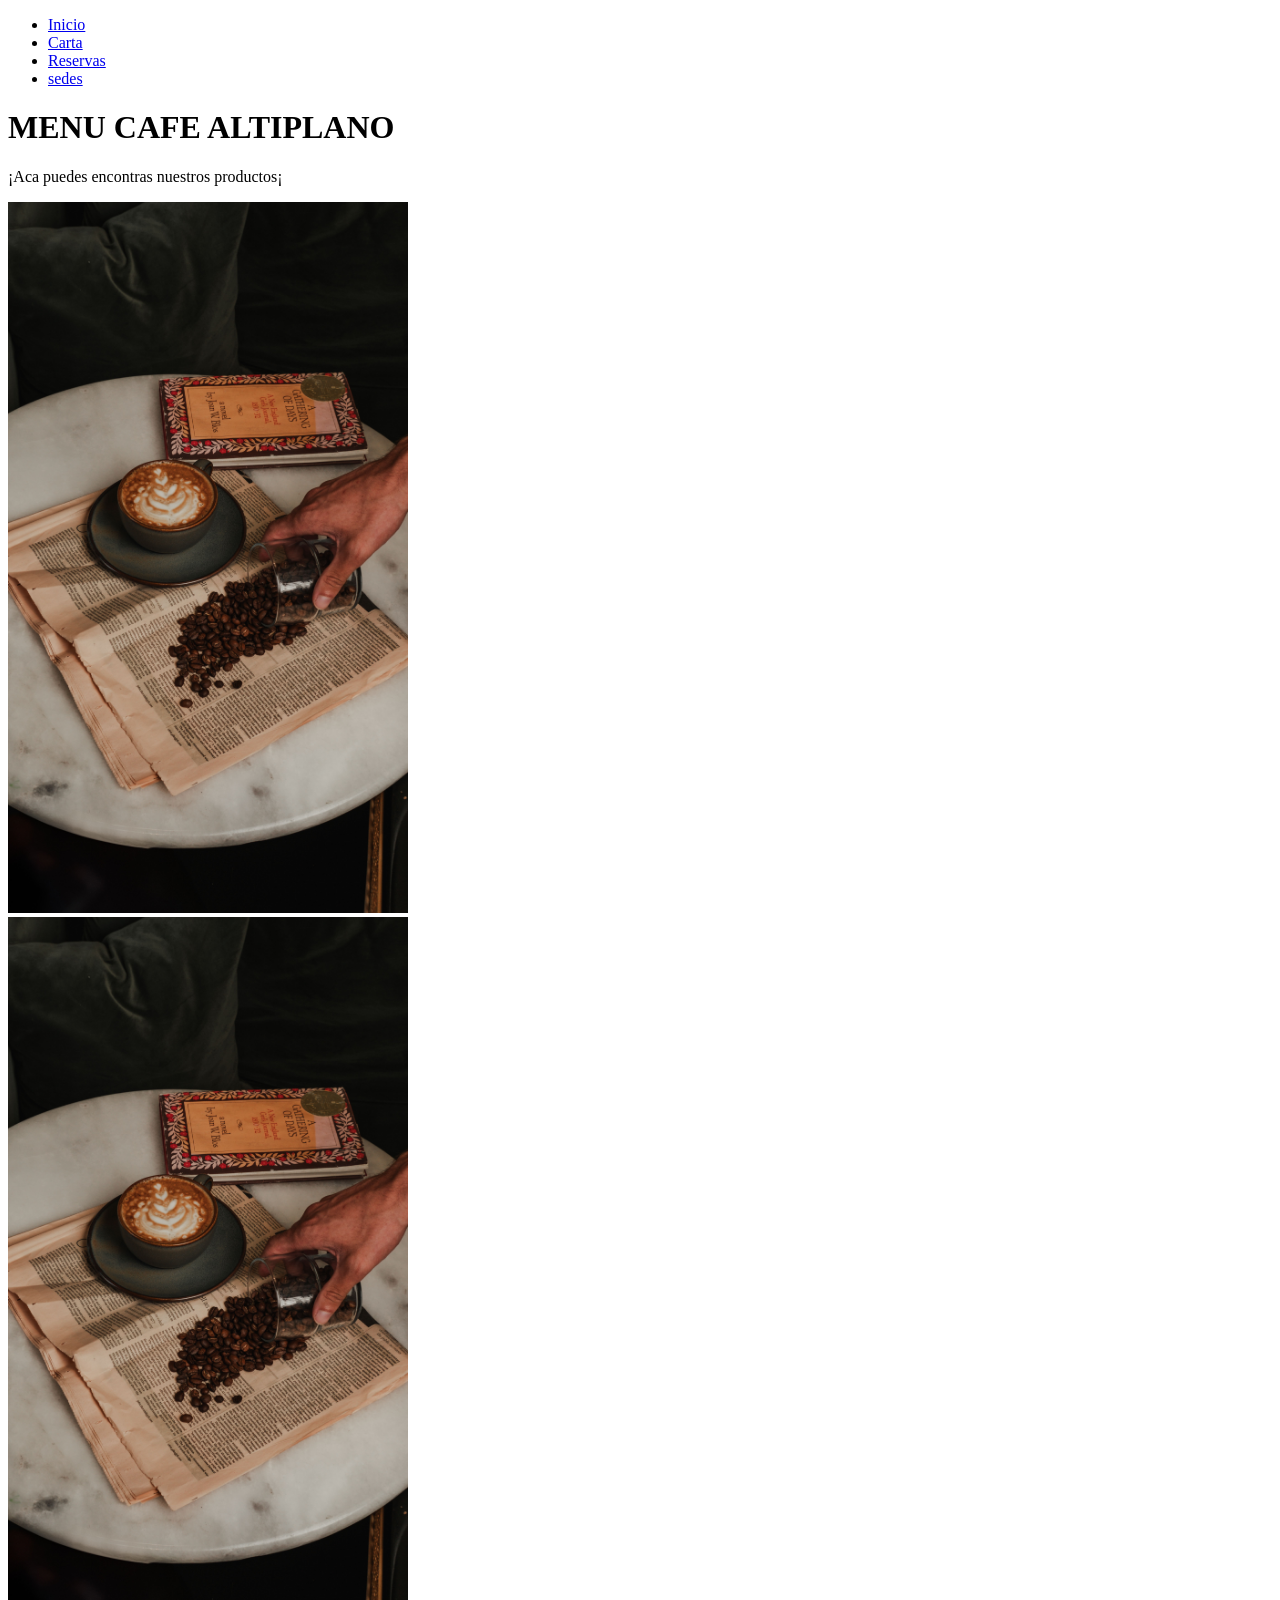
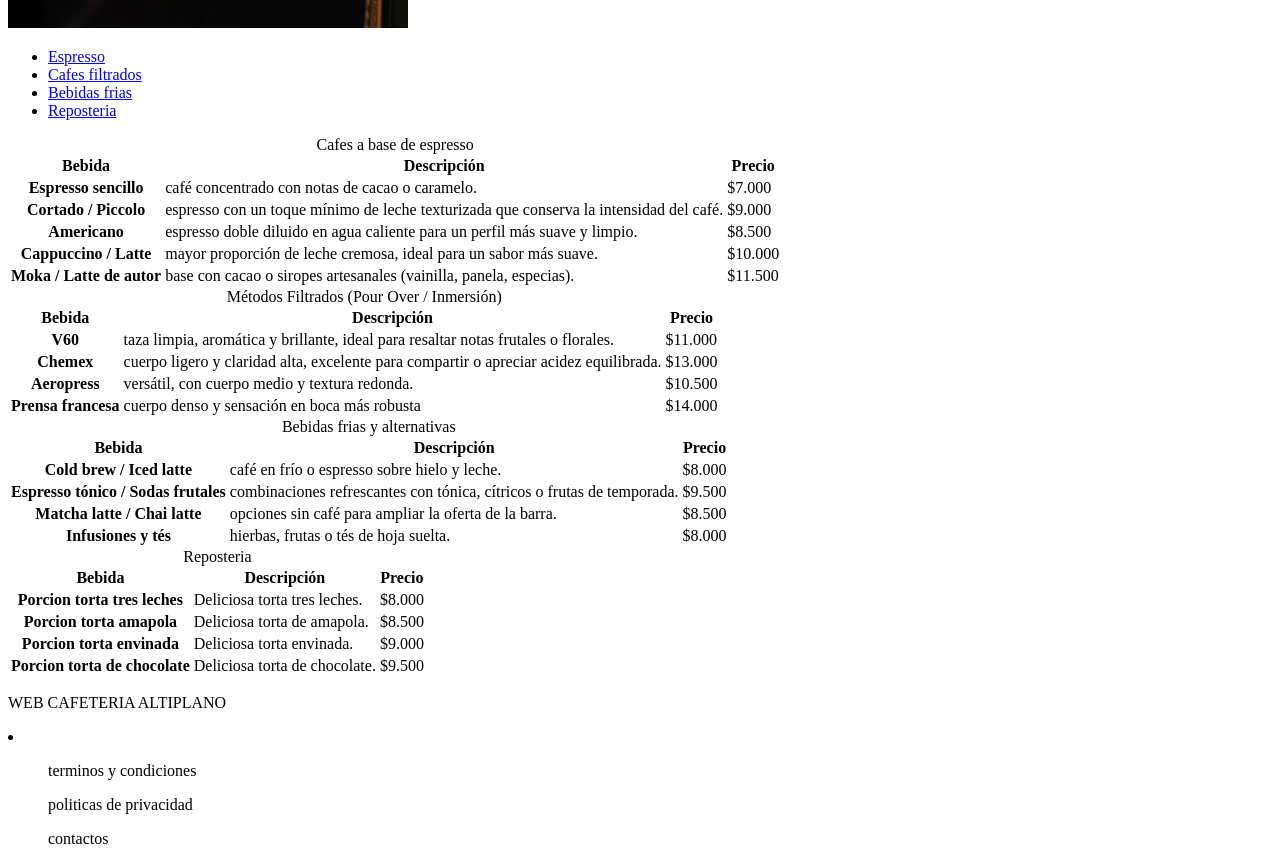
==== carta.html @ 096f4e1a "union de ramas" ====
<!DOCTYPE html>
<html lang="en">

<head>
    <nav>
        <ul>
            <li><a href="index.html">Inicio</a></li>
            <li><a href="carta.html">Carta</a></li>
            <li><a href="reservas.html">Reservas</a></li>
            <li><a href="sedes.html">sedes</a></li>
        </ul>
    </nav>

    <meta charset="UTF-8">
    <meta name="viewport" content="width=device-width, initial-scale=1.0">
    <title>CARTA CAFE ALTIPLANO</title>
    <h1>MENU CAFE ALTIPLANO</h1>
    <P> ¡Aca puedes encontras nuestros productos¡ </P>
    <img src="imagenes/carta01.jpg" width="400" heigth="300">
</head>

<body>
  <!-- =========================================================
       2. CONTENIDO PRINCIPAL 
       ========================================================= -->
    
    
    
    
    
       <!-- =========================================================
       3. PIE DE PÁGINA 
       ========================================================= -->
       <footer>
    <img src="imagenes/carta01.jpg" alt="Taza de cafe con cafe granulado al lado sobre un periodico y unos libros"
        width="400" heigth="300">
</head>

<body>
    <nav>
        <ul>
            <li><a href="#espresso">Espresso</a></li>
            <li><a href="#cafes filtrados">Cafes filtrados</a></li>
            <li><a href="#bebidas frias">Bebidas frias</a></li>
            <li><a href="#reposteria">Reposteria</a></li>
        </ul>
    </nav>

    <section id="espresso">
        <table>
            <caption> Cafes a base de espresso </caption>
            <thead>
                <tr>
                    <th scope="col">Bebida</th>
                    <th scope="col">Descripción</th>
                    <th scope="col" class="precio">Precio</th>
                </tr>
            </thead>
            <tbody>
                <tr>
                    <th scope="row">Espresso sencillo</th>
                    <td>café concentrado con notas de cacao o caramelo.</td>
                    <td class="precio">$7.000</td>
                </tr>
                <tr>
                    <th scope="row">Cortado / Piccolo</th>
                    <td>espresso con un toque mínimo de leche texturizada que conserva la intensidad del café.</td>
                    <td class="precio">$9.000</td>
                </tr>
                <tr>
                    <th scope="row">Americano</th>
                    <td>espresso doble diluido en agua caliente para un perfil más suave y limpio.</td>
                    <td class="precio">$8.500</td>
                </tr>
                <tr>
                    <th scope="row">Cappuccino / Latte</th>
                    <td>mayor proporción de leche cremosa, ideal para un sabor más suave.</td>
                    <td class="precio">$10.000</td>
                </tr>
                <tr>
                    <th scope="row">Moka / Latte de autor</th>
                    <td>base con cacao o siropes artesanales (vainilla, panela, especias).</td>
                    <td class="precio">$11.500</td>
                </tr>
            </tbody>
        </table>
    </section>

    <section id="cafes filtrados">
        <table>
            <caption> Métodos Filtrados (Pour Over / Inmersión) </caption>
            <thead>
                <tr>
                    <th scope="col">Bebida</th>
                    <th scope="col">Descripción</th>
                    <th scope="col" class="precio">Precio</th>
                </tr>
            </thead>
            <tbody>
                <tr>
                    <th scope="row">V60</th>
                    <td>taza limpia, aromática y brillante, ideal para resaltar notas frutales o florales.</td>
                    <td class="precio">$11.000</td>
                </tr>
                <tr>
                    <th scope="row">Chemex</th>
                    <td>cuerpo ligero y claridad alta, excelente para compartir o apreciar acidez equilibrada.</td>
                    <td class="precio">$13.000</td>
                </tr>
                <tr>
                    <th scope="row">Aeropress</th>
                    <td>versátil, con cuerpo medio y textura redonda.</td>
                    <td class="precio">$10.500</td>
                </tr>
                <tr>
                    <th scope="row">Prensa francesa</th>
                    <td>cuerpo denso y sensación en boca más robusta</td>
                    <td class="precio">$14.000</td>
                </tr>
            </tbody>
        </table>
    </section>

    <section id="bebidas frias">
        <table>
            <caption> Bebidas frias y alternativas </caption>
            <thead>
                <tr>
                    <th scope="col">Bebida</th>
                    <th scope="col">Descripción</th>
                    <th scope="col" class="precio">Precio</th>
                </tr>
            </thead>
            <tbody>
                <tr>
                    <th scope="row">Cold brew / Iced latte</th>
                    <td>café en frío o espresso sobre hielo y leche.</td>
                    <td class="precio">$8.000</td>
                </tr>
                <tr>
                    <th scope="row">Espresso tónico / Sodas frutales</th>
                    <td>combinaciones refrescantes con tónica, cítricos o frutas de temporada.</td>
                    <td class="precio">$9.500</td>
                </tr>
                <tr>
                    <th scope="row">Matcha latte / Chai latte</th>
                    <td>opciones sin café para ampliar la oferta de la barra.</td>
                    <td class="precio">$8.500</td>
                </tr>
                <tr>
                    <th scope="row">Infusiones y tés</th>
                    <td>hierbas, frutas o tés de hoja suelta.</td>
                    <td class="precio">$8.000</td>
                </tr>
            </tbody>
        </table>
    </section>

    <section id="reposteria">
           <table>
            <caption> Reposteria </caption>
            <thead>
                <tr>
                    <th scope="col">Bebida</th>
                    <th scope="col">Descripción</th>
                    <th scope="col" class="precio">Precio</th>
                </tr>
            </thead>
            <tbody>
                <tr>
                    <th scope="row">Porcion torta tres leches</th>
                    <td>Deliciosa torta tres leches.</td>
                    <td class="precio">$8.000</td>
                </tr>
                <tr>
                    <th scope="row">Porcion torta amapola</th>
                    <td>Deliciosa torta de amapola.</td>
                    <td class="precio">$8.500</td>
                </tr>
                <tr>
                    <th scope="row">Porcion torta envinada</th>
                    <td>Deliciosa torta envinada.</td>
                    <td class="precio">$9.000</td>
                </tr>
                <tr>
                    <th scope="row">Porcion torta de chocolate</th>
                    <td>Deliciosa torta de chocolate.</td>
                    <td class="precio">$9.500</td>
                </tr>
            </tbody>
        </table>
    </section>

    <footer>
        <p> WEB CAFETERIA ALTIPLANO </p>
        <li>
            <ul>terminos y condiciones</ul>
            <ul> politicas de privacidad</ul>
            <ul> contactos</ul>
        </li>
    </footer>
</body>

</html>
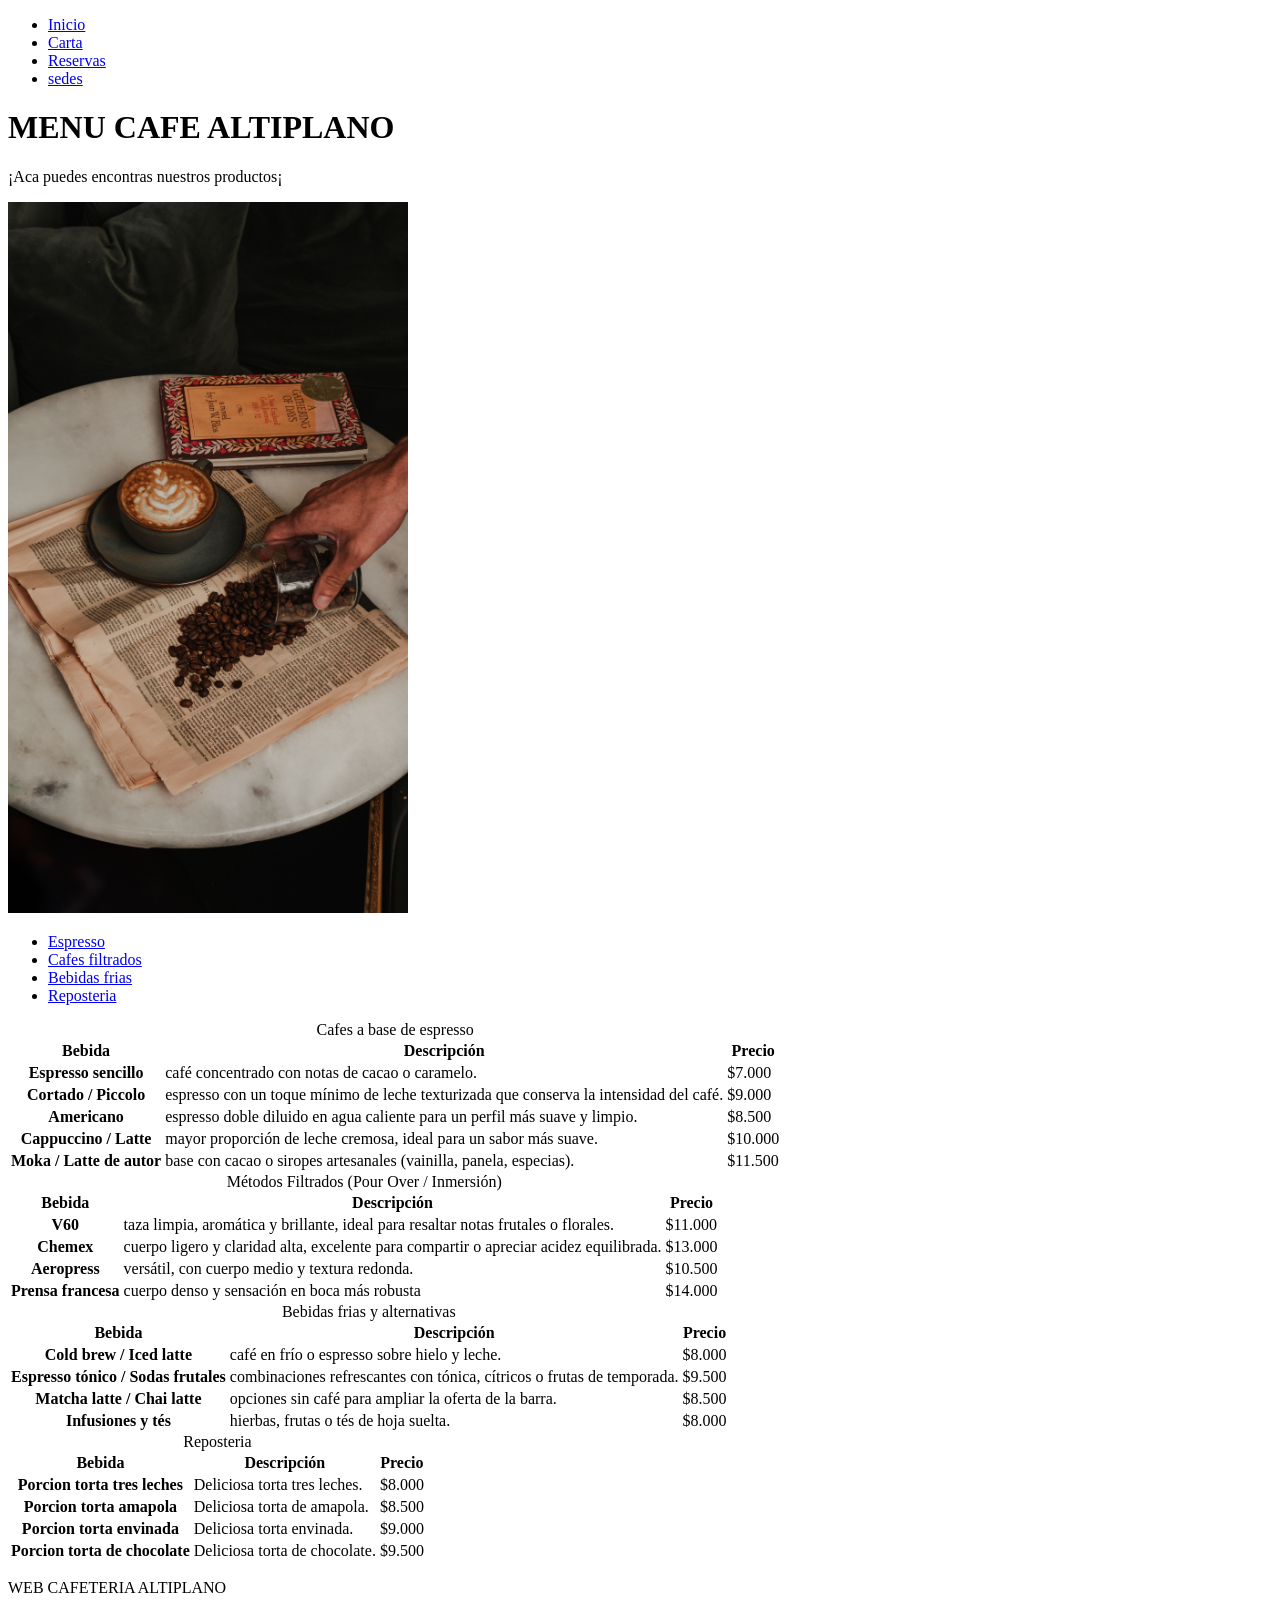
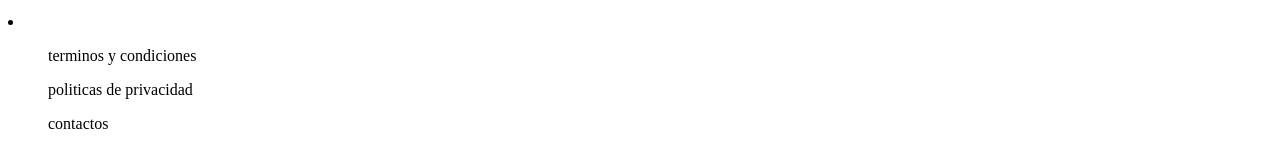
==== commit 0cb715e2: "orden en la estructura" ====
--- a/carta.html
+++ b/carta.html
@@ -16,25 +16,13 @@
     <title>CARTA CAFE ALTIPLANO</title>
     <h1>MENU CAFE ALTIPLANO</h1>
     <P> ¡Aca puedes encontras nuestros productos¡ </P>
-    <img src="imagenes/carta01.jpg" width="400" heigth="300">
-</head>
-
-<body>
-  <!-- =========================================================
-       2. CONTENIDO PRINCIPAL 
-       ========================================================= -->
-    
-    
-    
-    
-    
-       <!-- =========================================================
-       3. PIE DE PÁGINA 
-       ========================================================= -->
-       <footer>
     <img src="imagenes/carta01.jpg" alt="Taza de cafe con cafe granulado al lado sobre un periodico y unos libros"
         width="400" heigth="300">
 </head>
+
+<!-- =========================================================
+       2. CONTENIDO PRINCIPAL 
+========================================================= -->
 
 <body>
     <nav>
@@ -157,7 +145,7 @@
     </section>
 
     <section id="reposteria">
-           <table>
+        <table>
             <caption> Reposteria </caption>
             <thead>
                 <tr>
@@ -191,6 +179,9 @@
         </table>
     </section>
 
+    <!-- =========================================================
+       3. PIE DE PÁGINA 
+       ========================================================= -->
     <footer>
         <p> WEB CAFETERIA ALTIPLANO </p>
         <li>
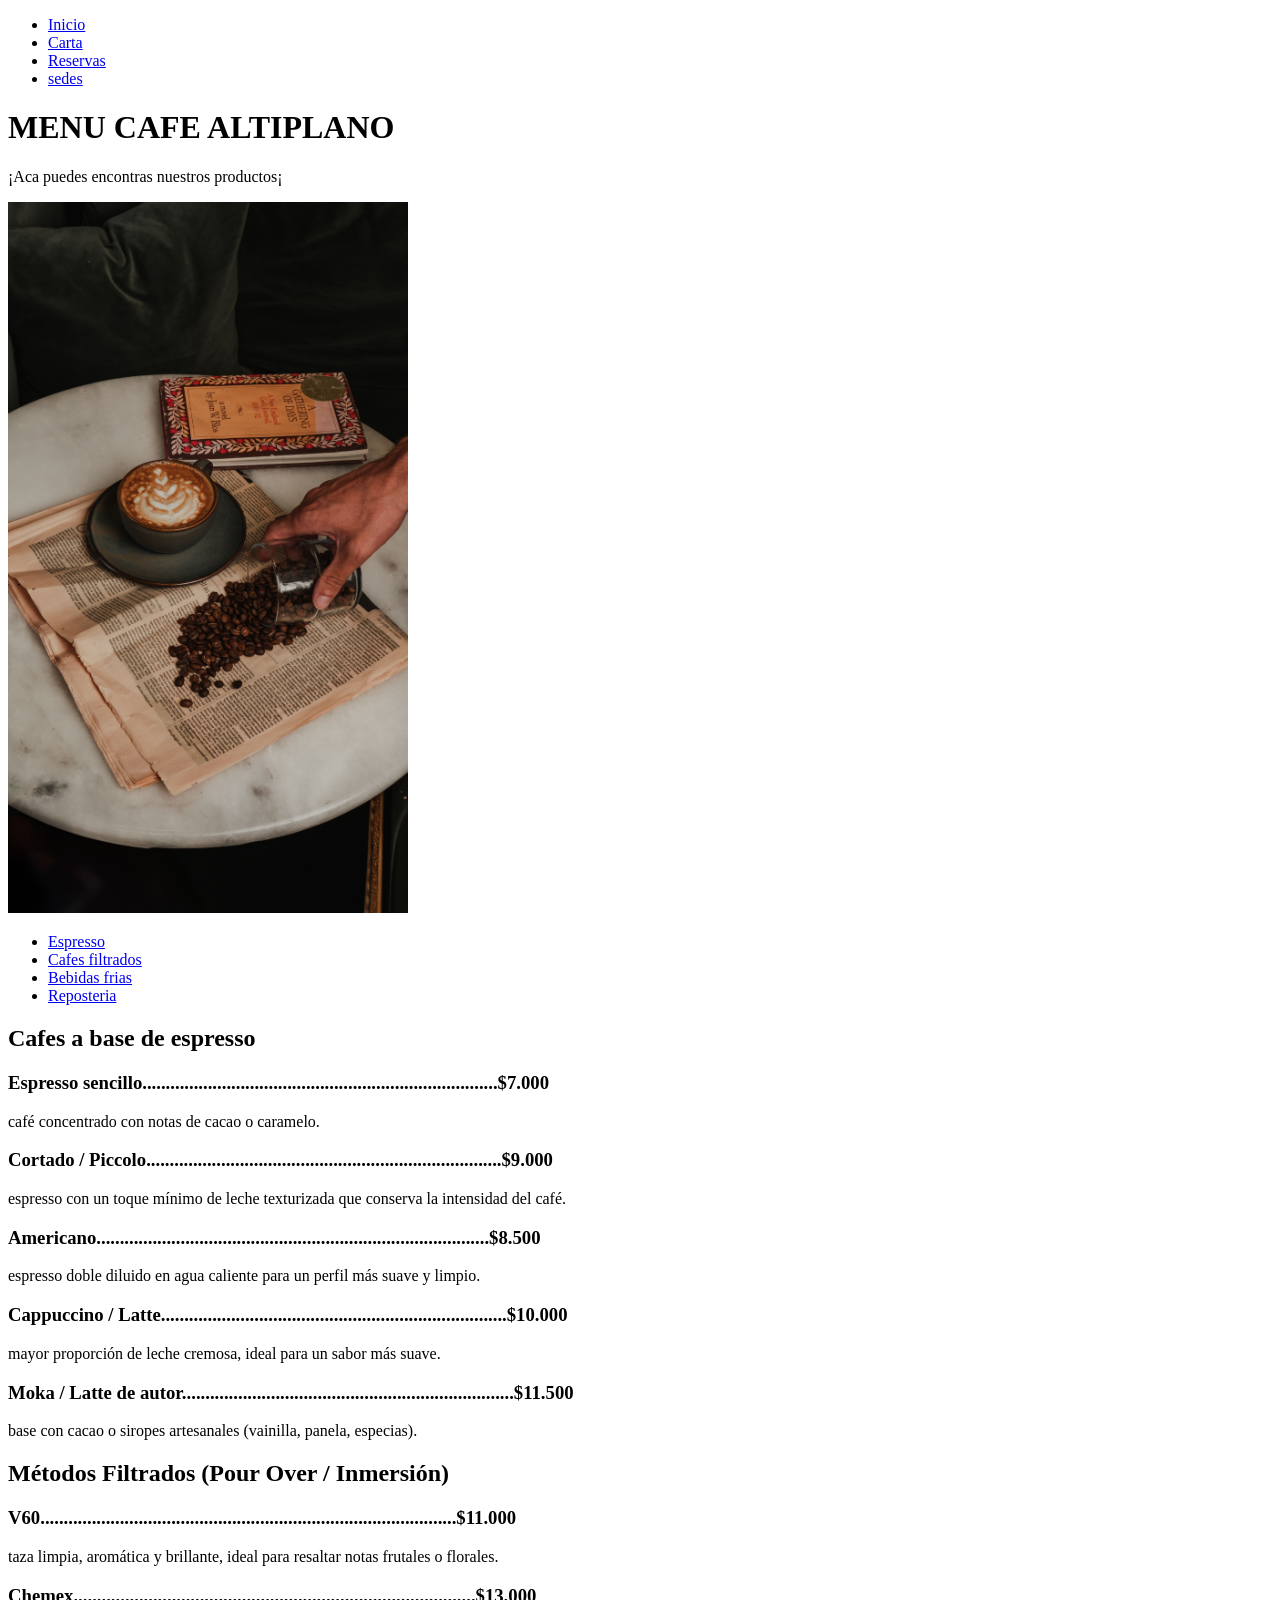
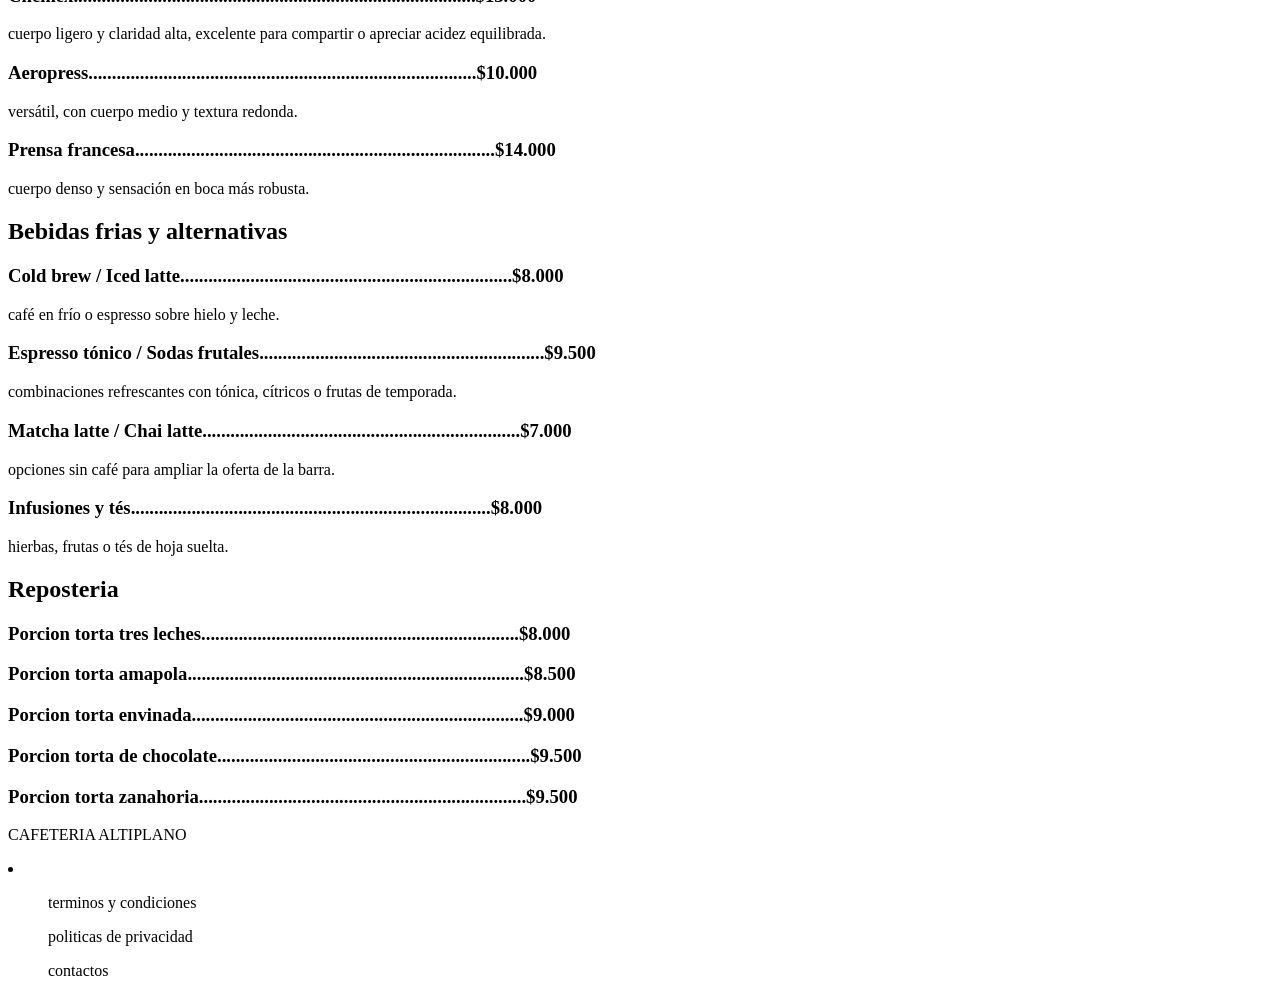
==== commit ad660ce9: "contenido reservas" ====
--- a/carta.html
+++ b/carta.html
@@ -16,13 +16,8 @@
     <title>CARTA CAFE ALTIPLANO</title>
     <h1>MENU CAFE ALTIPLANO</h1>
     <P> ¡Aca puedes encontras nuestros productos¡ </P>
-    <img src="imagenes/carta01.jpg" alt="Taza de cafe con cafe granulado al lado sobre un periodico y unos libros"
-        width="400" heigth="300">
+    <img src="imagenes/carta01.jpg" width="400" heigth="300">
 </head>
-
-<!-- =========================================================
-       2. CONTENIDO PRINCIPAL 
-========================================================= -->
 
 <body>
     <nav>
@@ -35,155 +30,56 @@
     </nav>
 
     <section id="espresso">
-        <table>
-            <caption> Cafes a base de espresso </caption>
-            <thead>
-                <tr>
-                    <th scope="col">Bebida</th>
-                    <th scope="col">Descripción</th>
-                    <th scope="col" class="precio">Precio</th>
-                </tr>
-            </thead>
-            <tbody>
-                <tr>
-                    <th scope="row">Espresso sencillo</th>
-                    <td>café concentrado con notas de cacao o caramelo.</td>
-                    <td class="precio">$7.000</td>
-                </tr>
-                <tr>
-                    <th scope="row">Cortado / Piccolo</th>
-                    <td>espresso con un toque mínimo de leche texturizada que conserva la intensidad del café.</td>
-                    <td class="precio">$9.000</td>
-                </tr>
-                <tr>
-                    <th scope="row">Americano</th>
-                    <td>espresso doble diluido en agua caliente para un perfil más suave y limpio.</td>
-                    <td class="precio">$8.500</td>
-                </tr>
-                <tr>
-                    <th scope="row">Cappuccino / Latte</th>
-                    <td>mayor proporción de leche cremosa, ideal para un sabor más suave.</td>
-                    <td class="precio">$10.000</td>
-                </tr>
-                <tr>
-                    <th scope="row">Moka / Latte de autor</th>
-                    <td>base con cacao o siropes artesanales (vainilla, panela, especias).</td>
-                    <td class="precio">$11.500</td>
-                </tr>
-            </tbody>
-        </table>
+        <h2> Cafes a base de espresso </h2>
+        <h3>Espresso sencillo............................................................................$7.000</h3>
+        <p> café concentrado con notas de cacao o caramelo.</p>
+        <h3>Cortado / Piccolo............................................................................$9.000</h3>
+        <p> espresso con un toque mínimo de leche texturizada que conserva la intensidad del café.</p>
+        <h3>Americano....................................................................................$8.500</h3>
+        <p> espresso doble diluido en agua caliente para un perfil más suave y limpio.</p>
+        <h3>Cappuccino / Latte..........................................................................$10.000</h3>
+        <p> mayor proporción de leche cremosa, ideal para un sabor más suave.</p>
+        <h3>Moka / Latte de autor.......................................................................$11.500</h3>
+        <p> base con cacao o siropes artesanales (vainilla, panela, especias).</p>
     </section>
 
     <section id="cafes filtrados">
-        <table>
-            <caption> Métodos Filtrados (Pour Over / Inmersión) </caption>
-            <thead>
-                <tr>
-                    <th scope="col">Bebida</th>
-                    <th scope="col">Descripción</th>
-                    <th scope="col" class="precio">Precio</th>
-                </tr>
-            </thead>
-            <tbody>
-                <tr>
-                    <th scope="row">V60</th>
-                    <td>taza limpia, aromática y brillante, ideal para resaltar notas frutales o florales.</td>
-                    <td class="precio">$11.000</td>
-                </tr>
-                <tr>
-                    <th scope="row">Chemex</th>
-                    <td>cuerpo ligero y claridad alta, excelente para compartir o apreciar acidez equilibrada.</td>
-                    <td class="precio">$13.000</td>
-                </tr>
-                <tr>
-                    <th scope="row">Aeropress</th>
-                    <td>versátil, con cuerpo medio y textura redonda.</td>
-                    <td class="precio">$10.500</td>
-                </tr>
-                <tr>
-                    <th scope="row">Prensa francesa</th>
-                    <td>cuerpo denso y sensación en boca más robusta</td>
-                    <td class="precio">$14.000</td>
-                </tr>
-            </tbody>
-        </table>
+        <h2> Métodos Filtrados (Pour Over / Inmersión)</h2>
+        <h3>V60.........................................................................................$11.000</h3>
+        <p> taza limpia, aromática y brillante, ideal para resaltar notas frutales o florales.</p>
+        <h3>Chemex......................................................................................$13.000</h3>
+        <p> cuerpo ligero y claridad alta, excelente para compartir o apreciar acidez equilibrada.</p>
+        <h3>Aeropress...................................................................................$10.000</h3>
+        <p> versátil, con cuerpo medio y textura redonda.</p>
+        <h3>Prensa francesa.............................................................................$14.000</h3>
+        <p> cuerpo denso y sensación en boca más robusta.</p>
     </section>
 
     <section id="bebidas frias">
-        <table>
-            <caption> Bebidas frias y alternativas </caption>
-            <thead>
-                <tr>
-                    <th scope="col">Bebida</th>
-                    <th scope="col">Descripción</th>
-                    <th scope="col" class="precio">Precio</th>
-                </tr>
-            </thead>
-            <tbody>
-                <tr>
-                    <th scope="row">Cold brew / Iced latte</th>
-                    <td>café en frío o espresso sobre hielo y leche.</td>
-                    <td class="precio">$8.000</td>
-                </tr>
-                <tr>
-                    <th scope="row">Espresso tónico / Sodas frutales</th>
-                    <td>combinaciones refrescantes con tónica, cítricos o frutas de temporada.</td>
-                    <td class="precio">$9.500</td>
-                </tr>
-                <tr>
-                    <th scope="row">Matcha latte / Chai latte</th>
-                    <td>opciones sin café para ampliar la oferta de la barra.</td>
-                    <td class="precio">$8.500</td>
-                </tr>
-                <tr>
-                    <th scope="row">Infusiones y tés</th>
-                    <td>hierbas, frutas o tés de hoja suelta.</td>
-                    <td class="precio">$8.000</td>
-                </tr>
-            </tbody>
-        </table>
+        <h2> Bebidas frias y alternativas </h2>
+        <h3>Cold brew / Iced latte.......................................................................$8.000</h3>
+        <p> café en frío o espresso sobre hielo y leche.</p>
+        <h3>Espresso tónico / Sodas frutales.............................................................$9.500</h3>
+        <p> combinaciones refrescantes con tónica, cítricos o frutas de temporada.</p>
+        <h3>Matcha latte / Chai latte....................................................................$7.000</h3>
+        <p> opciones sin café para ampliar la oferta de la barra.</p>
+        <h3>Infusiones y tés.............................................................................$8.000</h3>
+        <p> hierbas, frutas o tés de hoja suelta.</p>
     </section>
 
     <section id="reposteria">
-        <table>
-            <caption> Reposteria </caption>
-            <thead>
-                <tr>
-                    <th scope="col">Bebida</th>
-                    <th scope="col">Descripción</th>
-                    <th scope="col" class="precio">Precio</th>
-                </tr>
-            </thead>
-            <tbody>
-                <tr>
-                    <th scope="row">Porcion torta tres leches</th>
-                    <td>Deliciosa torta tres leches.</td>
-                    <td class="precio">$8.000</td>
-                </tr>
-                <tr>
-                    <th scope="row">Porcion torta amapola</th>
-                    <td>Deliciosa torta de amapola.</td>
-                    <td class="precio">$8.500</td>
-                </tr>
-                <tr>
-                    <th scope="row">Porcion torta envinada</th>
-                    <td>Deliciosa torta envinada.</td>
-                    <td class="precio">$9.000</td>
-                </tr>
-                <tr>
-                    <th scope="row">Porcion torta de chocolate</th>
-                    <td>Deliciosa torta de chocolate.</td>
-                    <td class="precio">$9.500</td>
-                </tr>
-            </tbody>
-        </table>
+        <h2> Reposteria </h2>
+        <h3>Porcion torta tres leches....................................................................$8.000</h3>
+        <h3>Porcion torta amapola........................................................................$8.500</h3>
+        <h3>Porcion torta envinada.......................................................................$9.000</h3>
+        <h3>Porcion torta de chocolate...................................................................$9.500</h3>
+        <h3>Porcion torta zanahoria......................................................................$9.500</h3>
     </section>
 
-    <!-- =========================================================
-       3. PIE DE PÁGINA 
-       ========================================================= -->
+
+
     <footer>
-        <p> WEB CAFETERIA ALTIPLANO </p>
+        <p> CAFETERIA ALTIPLANO </p>
         <li>
             <ul>terminos y condiciones</ul>
             <ul> politicas de privacidad</ul>
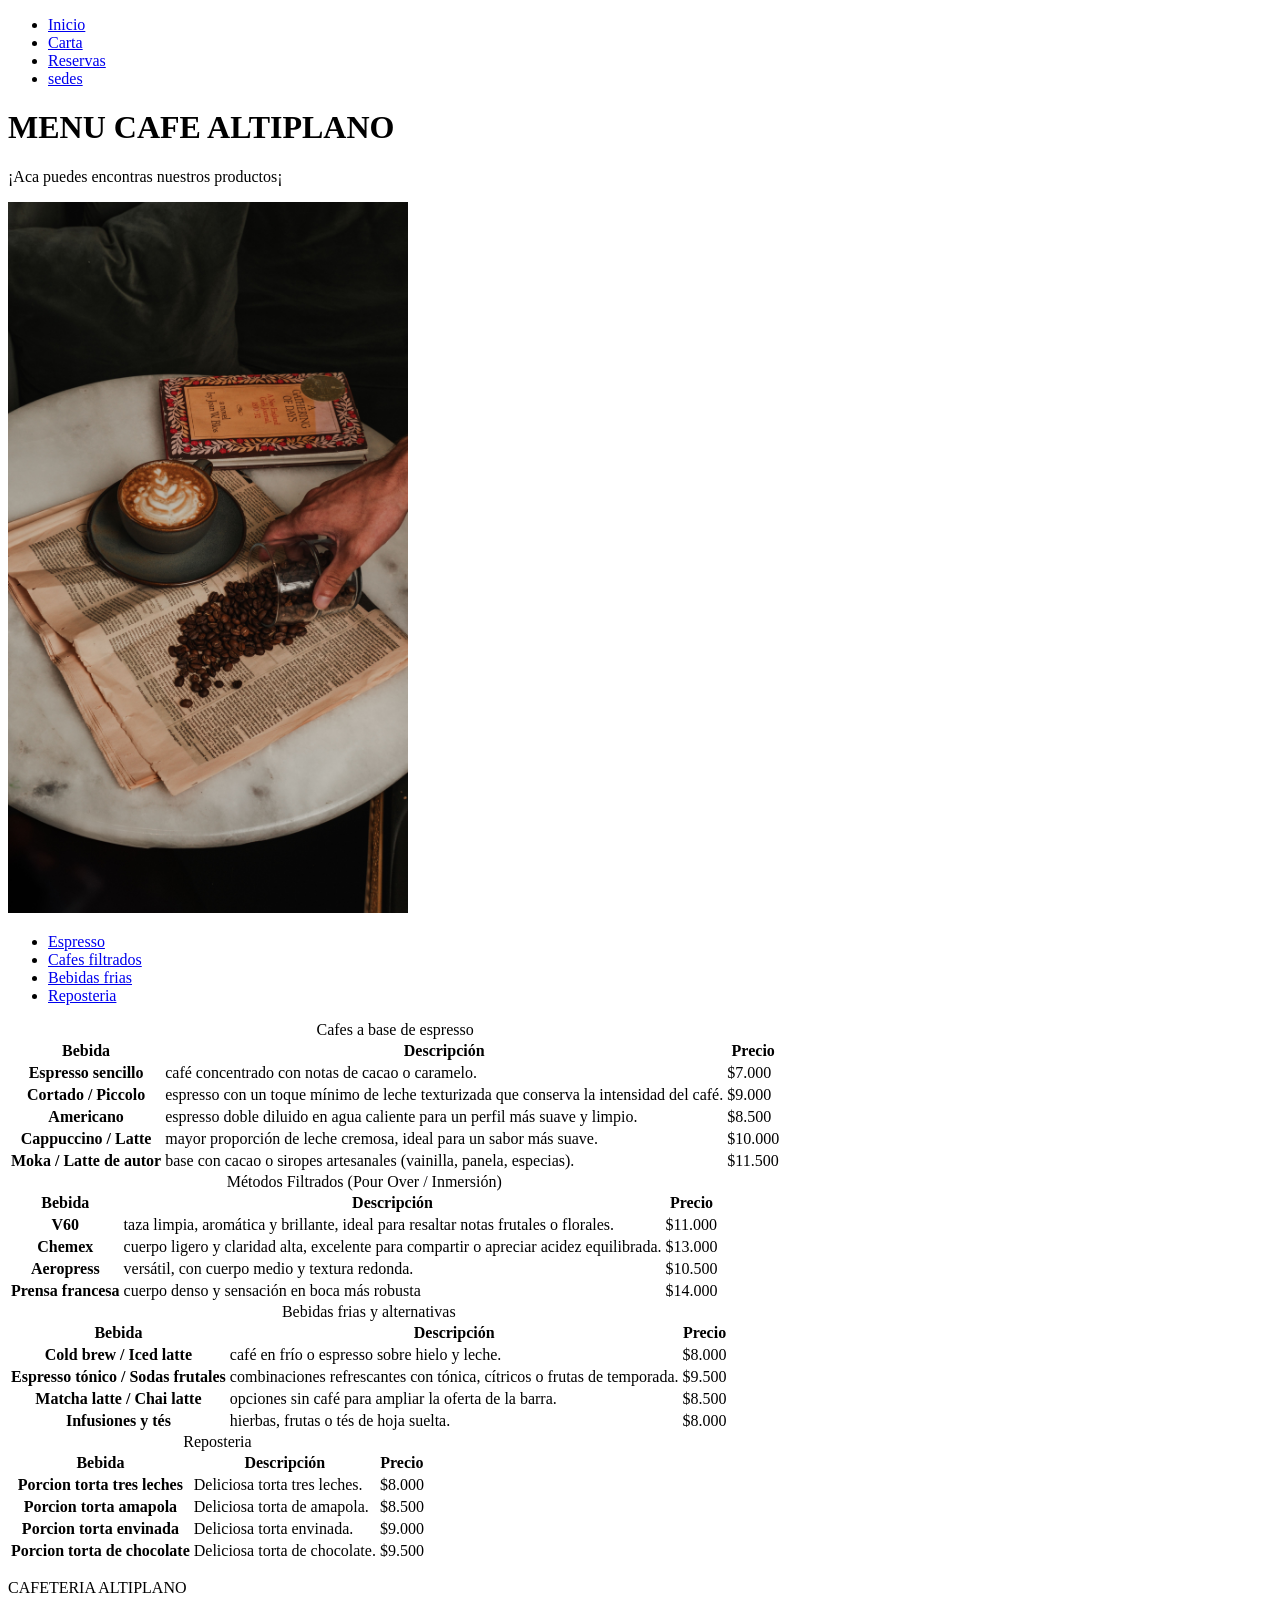
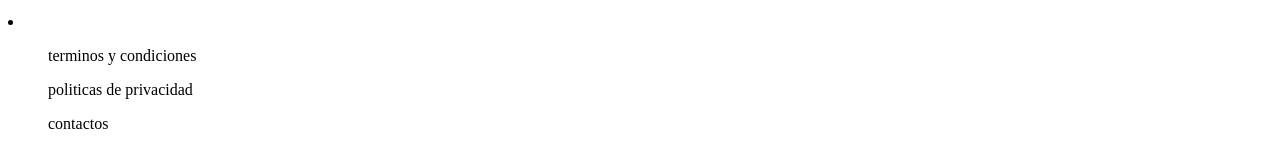
==== commit ac4c50e0: "arreglo estructura reservas" ====
--- a/carta.html
+++ b/carta.html
@@ -1,5 +1,8 @@
 <!DOCTYPE html>
 <html lang="en">
+<!-- =========================================================
+       1. ENCABEZADO Y NAVEGACIÓN PRINCIPAL
+       ========================================================= -->
 
 <head>
     <nav>
@@ -16,8 +19,13 @@
     <title>CARTA CAFE ALTIPLANO</title>
     <h1>MENU CAFE ALTIPLANO</h1>
     <P> ¡Aca puedes encontras nuestros productos¡ </P>
-    <img src="imagenes/carta01.jpg" width="400" heigth="300">
+    <img src="imagenes/carta01.jpg" alt="Taza de cafe con cafe granulado al lado sobre un periodico y unos libros"
+        width="400" heigth="300">
 </head>
+
+<!-- =========================================================
+       2. CONTENIDO PRINCIPAL 
+========================================================= -->
 
 <body>
     <nav>
@@ -30,54 +38,153 @@
     </nav>
 
     <section id="espresso">
-        <h2> Cafes a base de espresso </h2>
-        <h3>Espresso sencillo............................................................................$7.000</h3>
-        <p> café concentrado con notas de cacao o caramelo.</p>
-        <h3>Cortado / Piccolo............................................................................$9.000</h3>
-        <p> espresso con un toque mínimo de leche texturizada que conserva la intensidad del café.</p>
-        <h3>Americano....................................................................................$8.500</h3>
-        <p> espresso doble diluido en agua caliente para un perfil más suave y limpio.</p>
-        <h3>Cappuccino / Latte..........................................................................$10.000</h3>
-        <p> mayor proporción de leche cremosa, ideal para un sabor más suave.</p>
-        <h3>Moka / Latte de autor.......................................................................$11.500</h3>
-        <p> base con cacao o siropes artesanales (vainilla, panela, especias).</p>
+        <table>
+            <caption> Cafes a base de espresso </caption>
+            <thead>
+                <tr>
+                    <th scope="col">Bebida</th>
+                    <th scope="col">Descripción</th>
+                    <th scope="col" class="precio">Precio</th>
+                </tr>
+            </thead>
+            <tbody>
+                <tr>
+                    <th scope="row">Espresso sencillo</th>
+                    <td>café concentrado con notas de cacao o caramelo.</td>
+                    <td class="precio">$7.000</td>
+                </tr>
+                <tr>
+                    <th scope="row">Cortado / Piccolo</th>
+                    <td>espresso con un toque mínimo de leche texturizada que conserva la intensidad del café.</td>
+                    <td class="precio">$9.000</td>
+                </tr>
+                <tr>
+                    <th scope="row">Americano</th>
+                    <td>espresso doble diluido en agua caliente para un perfil más suave y limpio.</td>
+                    <td class="precio">$8.500</td>
+                </tr>
+                <tr>
+                    <th scope="row">Cappuccino / Latte</th>
+                    <td>mayor proporción de leche cremosa, ideal para un sabor más suave.</td>
+                    <td class="precio">$10.000</td>
+                </tr>
+                <tr>
+                    <th scope="row">Moka / Latte de autor</th>
+                    <td>base con cacao o siropes artesanales (vainilla, panela, especias).</td>
+                    <td class="precio">$11.500</td>
+                </tr>
+            </tbody>
+        </table>
     </section>
 
     <section id="cafes filtrados">
-        <h2> Métodos Filtrados (Pour Over / Inmersión)</h2>
-        <h3>V60.........................................................................................$11.000</h3>
-        <p> taza limpia, aromática y brillante, ideal para resaltar notas frutales o florales.</p>
-        <h3>Chemex......................................................................................$13.000</h3>
-        <p> cuerpo ligero y claridad alta, excelente para compartir o apreciar acidez equilibrada.</p>
-        <h3>Aeropress...................................................................................$10.000</h3>
-        <p> versátil, con cuerpo medio y textura redonda.</p>
-        <h3>Prensa francesa.............................................................................$14.000</h3>
-        <p> cuerpo denso y sensación en boca más robusta.</p>
+        <table>
+            <caption> Métodos Filtrados (Pour Over / Inmersión) </caption>
+            <thead>
+                <tr>
+                    <th scope="col">Bebida</th>
+                    <th scope="col">Descripción</th>
+                    <th scope="col" class="precio">Precio</th>
+                </tr>
+            </thead>
+            <tbody>
+                <tr>
+                    <th scope="row">V60</th>
+                    <td>taza limpia, aromática y brillante, ideal para resaltar notas frutales o florales.</td>
+                    <td class="precio">$11.000</td>
+                </tr>
+                <tr>
+                    <th scope="row">Chemex</th>
+                    <td>cuerpo ligero y claridad alta, excelente para compartir o apreciar acidez equilibrada.</td>
+                    <td class="precio">$13.000</td>
+                </tr>
+                <tr>
+                    <th scope="row">Aeropress</th>
+                    <td>versátil, con cuerpo medio y textura redonda.</td>
+                    <td class="precio">$10.500</td>
+                </tr>
+                <tr>
+                    <th scope="row">Prensa francesa</th>
+                    <td>cuerpo denso y sensación en boca más robusta</td>
+                    <td class="precio">$14.000</td>
+                </tr>
+            </tbody>
+        </table>
     </section>
 
     <section id="bebidas frias">
-        <h2> Bebidas frias y alternativas </h2>
-        <h3>Cold brew / Iced latte.......................................................................$8.000</h3>
-        <p> café en frío o espresso sobre hielo y leche.</p>
-        <h3>Espresso tónico / Sodas frutales.............................................................$9.500</h3>
-        <p> combinaciones refrescantes con tónica, cítricos o frutas de temporada.</p>
-        <h3>Matcha latte / Chai latte....................................................................$7.000</h3>
-        <p> opciones sin café para ampliar la oferta de la barra.</p>
-        <h3>Infusiones y tés.............................................................................$8.000</h3>
-        <p> hierbas, frutas o tés de hoja suelta.</p>
+        <table>
+            <caption> Bebidas frias y alternativas </caption>
+            <thead>
+                <tr>
+                    <th scope="col">Bebida</th>
+                    <th scope="col">Descripción</th>
+                    <th scope="col" class="precio">Precio</th>
+                </tr>
+            </thead>
+            <tbody>
+                <tr>
+                    <th scope="row">Cold brew / Iced latte</th>
+                    <td>café en frío o espresso sobre hielo y leche.</td>
+                    <td class="precio">$8.000</td>
+                </tr>
+                <tr>
+                    <th scope="row">Espresso tónico / Sodas frutales</th>
+                    <td>combinaciones refrescantes con tónica, cítricos o frutas de temporada.</td>
+                    <td class="precio">$9.500</td>
+                </tr>
+                <tr>
+                    <th scope="row">Matcha latte / Chai latte</th>
+                    <td>opciones sin café para ampliar la oferta de la barra.</td>
+                    <td class="precio">$8.500</td>
+                </tr>
+                <tr>
+                    <th scope="row">Infusiones y tés</th>
+                    <td>hierbas, frutas o tés de hoja suelta.</td>
+                    <td class="precio">$8.000</td>
+                </tr>
+            </tbody>
+        </table>
     </section>
 
     <section id="reposteria">
-        <h2> Reposteria </h2>
-        <h3>Porcion torta tres leches....................................................................$8.000</h3>
-        <h3>Porcion torta amapola........................................................................$8.500</h3>
-        <h3>Porcion torta envinada.......................................................................$9.000</h3>
-        <h3>Porcion torta de chocolate...................................................................$9.500</h3>
-        <h3>Porcion torta zanahoria......................................................................$9.500</h3>
+        <table>
+            <caption> Reposteria </caption>
+            <thead>
+                <tr>
+                    <th scope="col">Bebida</th>
+                    <th scope="col">Descripción</th>
+                    <th scope="col" class="precio">Precio</th>
+                </tr>
+            </thead>
+            <tbody>
+                <tr>
+                    <th scope="row">Porcion torta tres leches</th>
+                    <td>Deliciosa torta tres leches.</td>
+                    <td class="precio">$8.000</td>
+                </tr>
+                <tr>
+                    <th scope="row">Porcion torta amapola</th>
+                    <td>Deliciosa torta de amapola.</td>
+                    <td class="precio">$8.500</td>
+                </tr>
+                <tr>
+                    <th scope="row">Porcion torta envinada</th>
+                    <td>Deliciosa torta envinada.</td>
+                    <td class="precio">$9.000</td>
+                </tr>
+                <tr>
+                    <th scope="row">Porcion torta de chocolate</th>
+                    <td>Deliciosa torta de chocolate.</td>
+                    <td class="precio">$9.500</td>
+                </tr>
+            </tbody>
+        </table>
     </section>
 
-
-
+    <!-- =========================================================
+       3. PIE DE PÁGINA 
+       ========================================================= -->
     <footer>
         <p> CAFETERIA ALTIPLANO </p>
         <li>
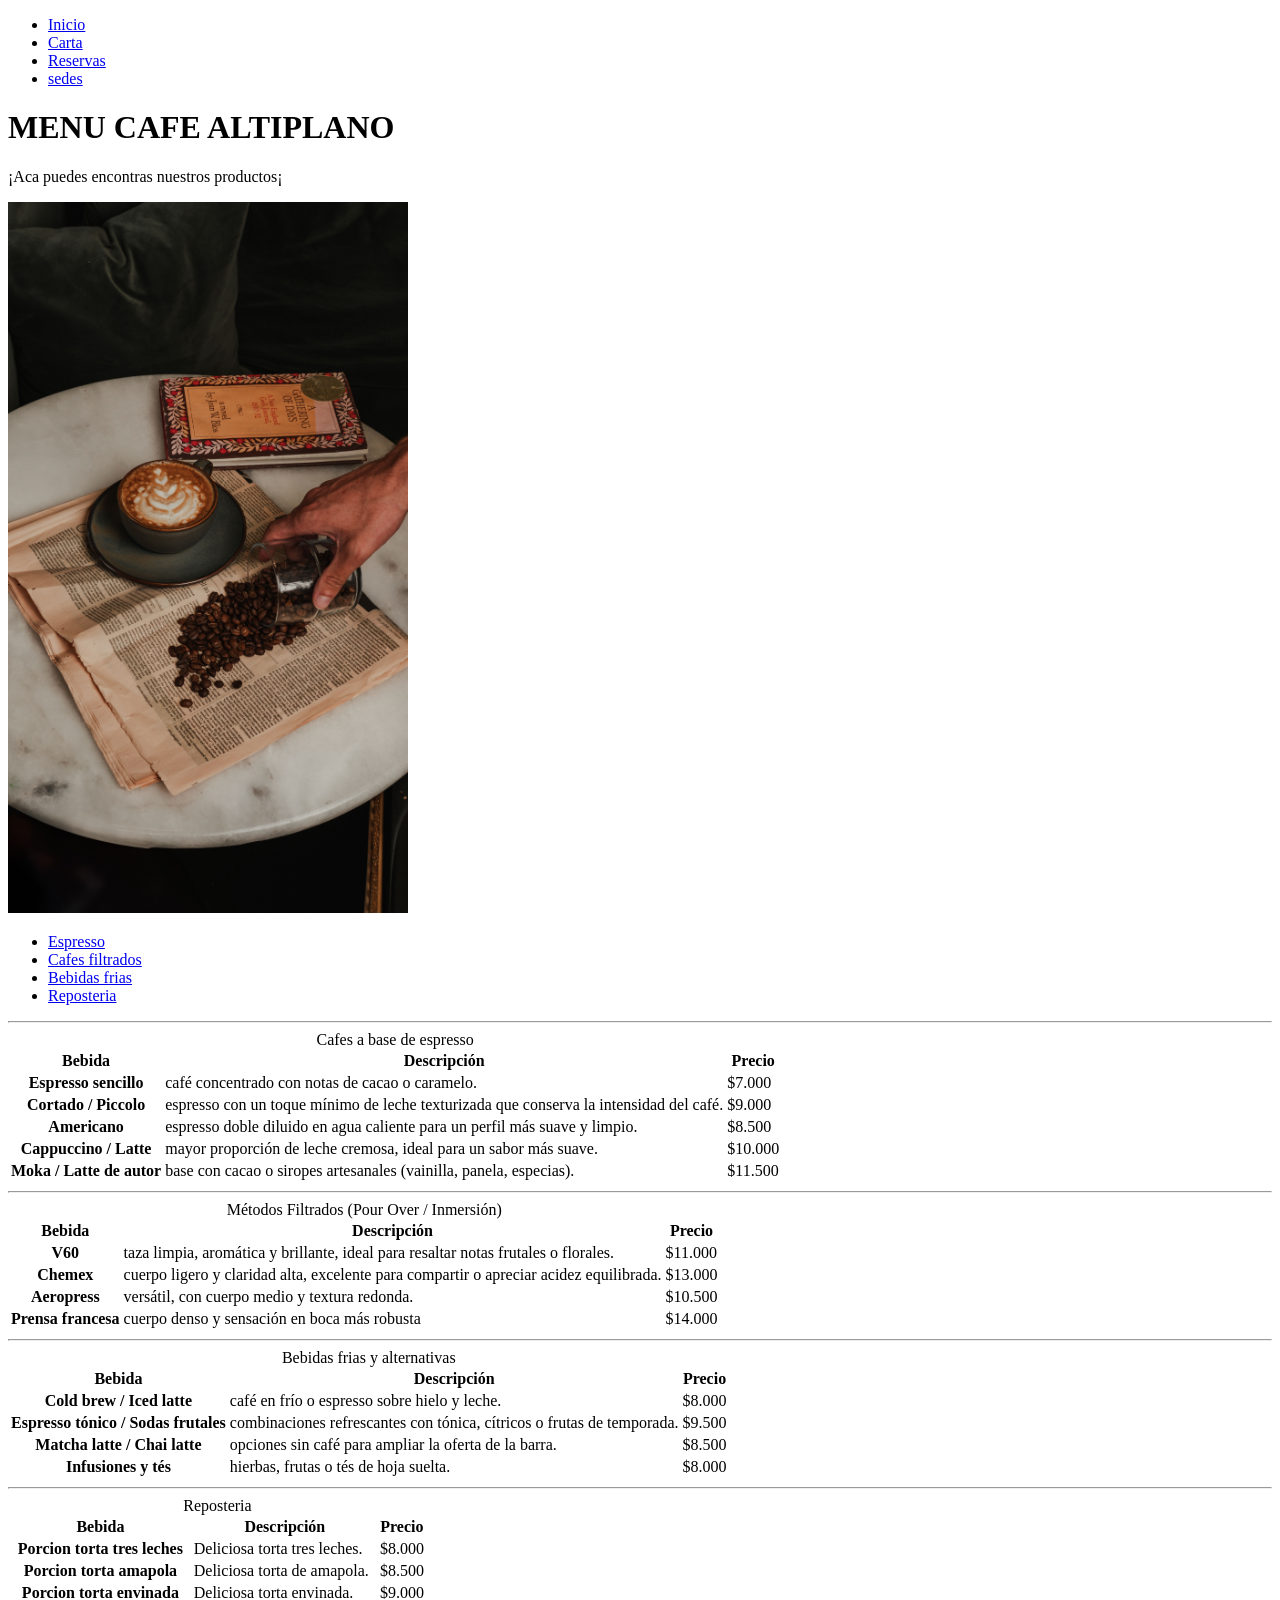
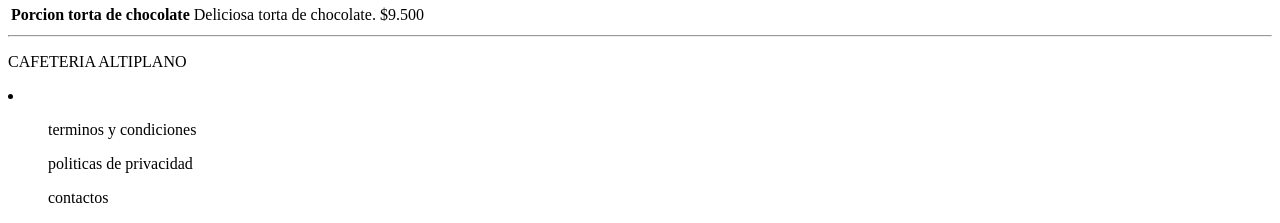
==== commit fcc1570f: "informacion sedes" ====
--- a/carta.html
+++ b/carta.html
@@ -37,6 +37,8 @@
         </ul>
     </nav>
 
+    <hr>
+
     <section id="espresso">
         <table>
             <caption> Cafes a base de espresso </caption>
@@ -77,6 +79,8 @@
         </table>
     </section>
 
+    <hr>
+
     <section id="cafes filtrados">
         <table>
             <caption> Métodos Filtrados (Pour Over / Inmersión) </caption>
@@ -112,6 +116,8 @@
         </table>
     </section>
 
+    <hr>
+
     <section id="bebidas frias">
         <table>
             <caption> Bebidas frias y alternativas </caption>
@@ -147,6 +153,8 @@
         </table>
     </section>
 
+    <hr>
+
     <section id="reposteria">
         <table>
             <caption> Reposteria </caption>
@@ -181,6 +189,8 @@
             </tbody>
         </table>
     </section>
+
+    <hr>
 
     <!-- =========================================================
        3. PIE DE PÁGINA 
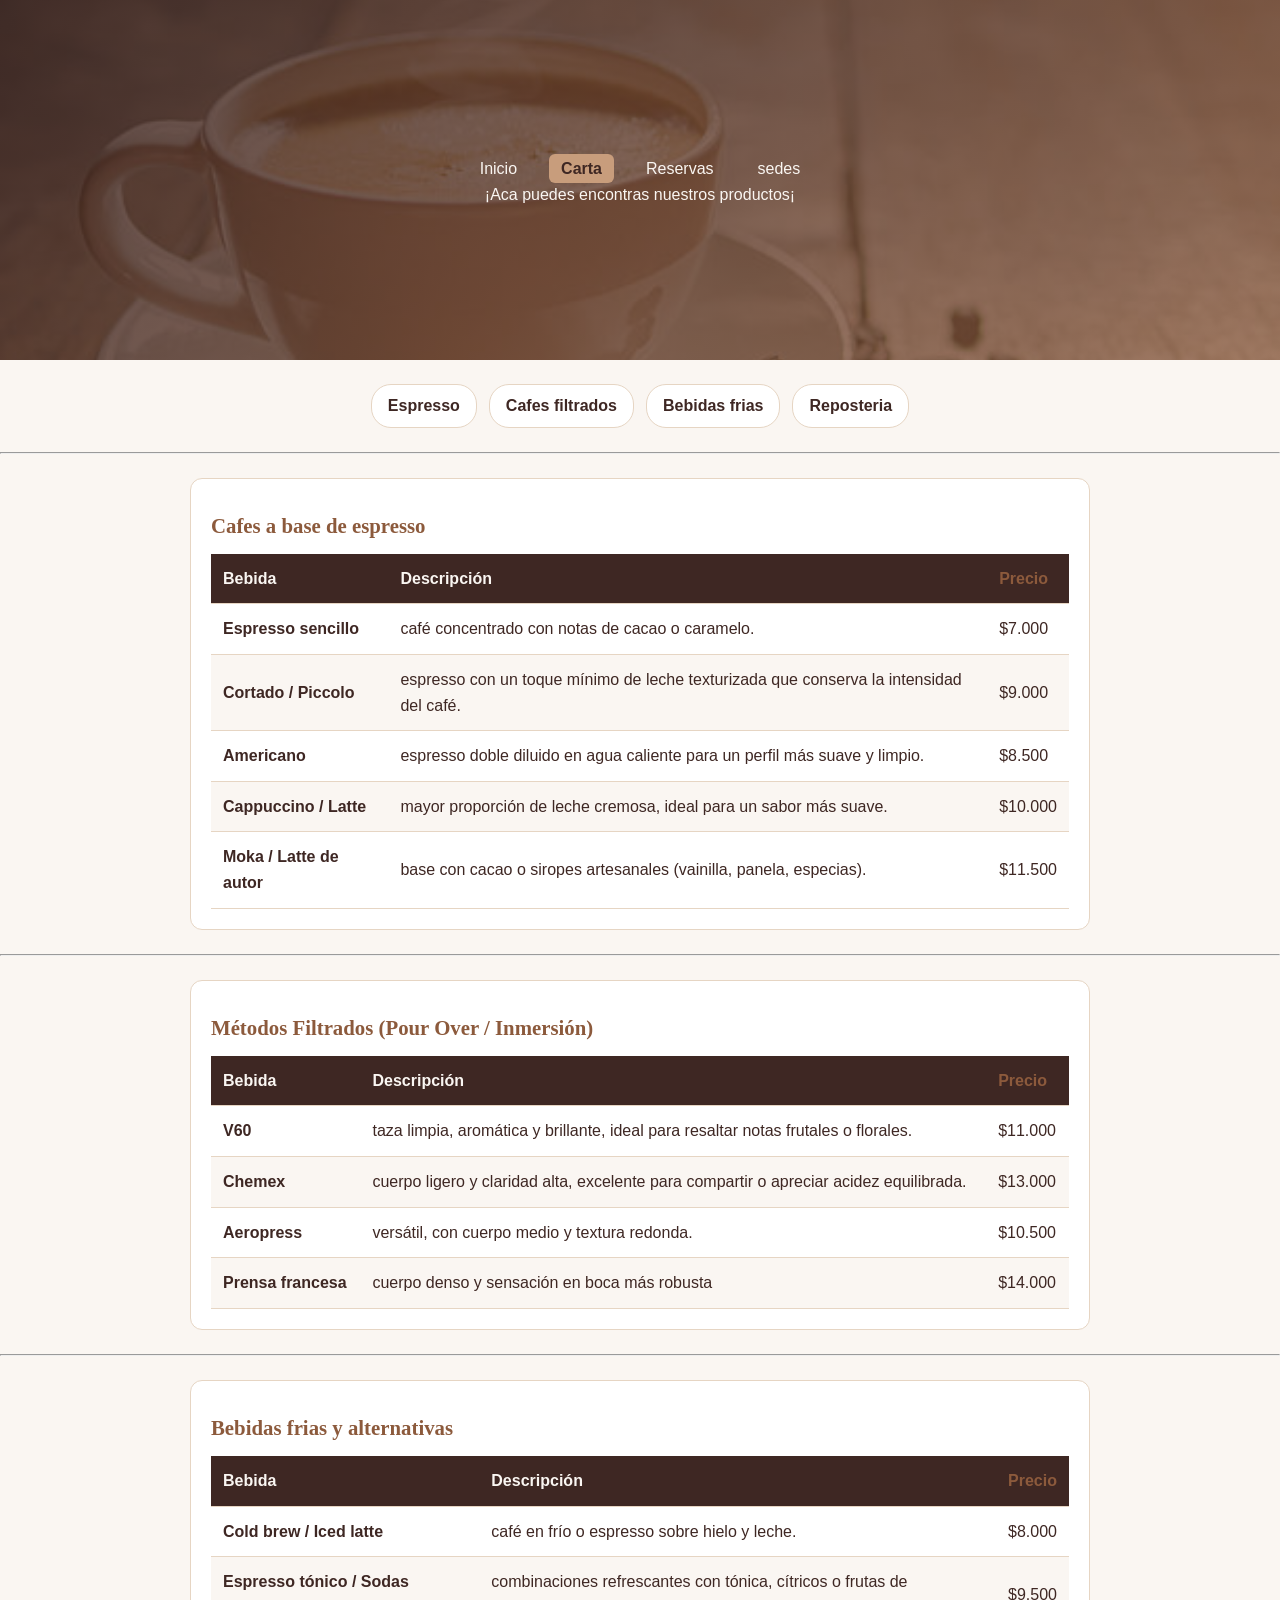
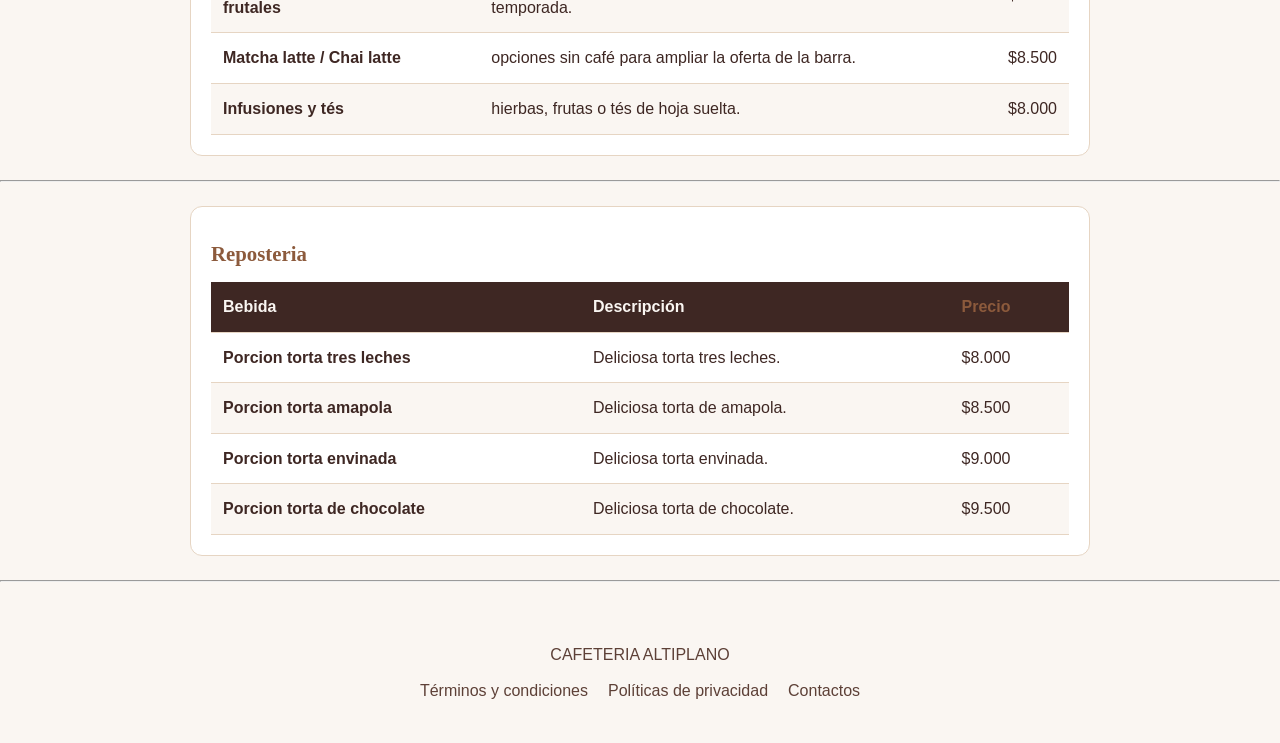
==== commit a31b72ed: "estilos" ====
--- a/carta.html
+++ b/carta.html
@@ -1,207 +1,227 @@
 <!DOCTYPE html>
 <html lang="en">
-<!-- =========================================================
-       1. ENCABEZADO Y NAVEGACIÓN PRINCIPAL
-       ========================================================= -->
 
 <head>
-    <nav>
-        <ul>
-            <li><a href="index.html">Inicio</a></li>
-            <li><a href="carta.html">Carta</a></li>
-            <li><a href="reservas.html">Reservas</a></li>
-            <li><a href="sedes.html">sedes</a></li>
+    <meta charset="UTF-8">
+    <meta name="viewport" content="width=device-width, initial-scale=1.0">
+    <title>Carta</title>
+    <link rel="stylesheet" href="css/base.css">
+    <link rel="stylesheet" href="css/tipografia.css">
+    <link rel="stylesheet" href="css/cajas.css">
+    <link rel="stylesheet" href="css/layout.css">
+    <link rel="stylesheet" href="css/componentes.css">
+    <link rel="stylesheet" href="css/estilos.css">
+</head>
+
+
+
+<body>
+    <!-- =========================================================
+1. ENCABEZADO Y NAVEGACIÓN PRINCIPAL
+========================================================= -->
+    <header class="cabecera">
+        <nav class="menu">
+            <ul class="menu__lista">
+                <li><a class="menu__enlace" href="index.html">Inicio</a></li>
+                <li><a class="menu__enlace menu__enlace--activo" href="carta.html">Carta</a></li>
+                <li><a class="menu__enlace" href="reservas.html">Reservas</a></li>
+                <li><a class="menu__enlace" href="sedes.html">sedes</a></li>
+            </ul>
+        </nav>
+
+        <P> ¡Aca puedes encontras nuestros productos¡ </P>
+
+    </header>
+
+
+    <!-- =========================================================
+       2. CONTENIDO PRINCIPAL 
+========================================================= -->
+    <nav class="sub-menu">
+        <ul class="sub-menu__lista">
+            <li><a class="sub-menu__enlace" href="#espresso">Espresso</a></li>
+            <li><a class="sub-menu__enlace" href="#cafes filtrados">Cafes filtrados</a></li>
+            <li><a class="sub-menu__enlace" href="#bebidas frias">Bebidas frias</a></li>
+            <li><a class="sub-menu__enlace" href="#reposteria">Reposteria</a></li>
         </ul>
     </nav>
 
-    <meta charset="UTF-8">
-    <meta name="viewport" content="width=device-width, initial-scale=1.0">
-    <title>CARTA CAFE ALTIPLANO</title>
-    <h1>MENU CAFE ALTIPLANO</h1>
-    <P> ¡Aca puedes encontras nuestros productos¡ </P>
-    <img src="imagenes/carta01.jpg" alt="Taza de cafe con cafe granulado al lado sobre un periodico y unos libros"
-        width="400" heigth="300">
-</head>
-
-<!-- =========================================================
-       2. CONTENIDO PRINCIPAL 
-========================================================= -->
-
-<body>
-    <nav>
-        <ul>
-            <li><a href="#espresso">Espresso</a></li>
-            <li><a href="#cafes filtrados">Cafes filtrados</a></li>
-            <li><a href="#bebidas frias">Bebidas frias</a></li>
-            <li><a href="#reposteria">Reposteria</a></li>
-        </ul>
-    </nav>
-
-    <hr>
-
-    <section id="espresso">
-        <table>
-            <caption> Cafes a base de espresso </caption>
-            <thead>
-                <tr>
-                    <th scope="col">Bebida</th>
-                    <th scope="col">Descripción</th>
-                    <th scope="col" class="precio">Precio</th>
-                </tr>
-            </thead>
-            <tbody>
-                <tr>
-                    <th scope="row">Espresso sencillo</th>
-                    <td>café concentrado con notas de cacao o caramelo.</td>
-                    <td class="precio">$7.000</td>
-                </tr>
-                <tr>
-                    <th scope="row">Cortado / Piccolo</th>
-                    <td>espresso con un toque mínimo de leche texturizada que conserva la intensidad del café.</td>
-                    <td class="precio">$9.000</td>
-                </tr>
-                <tr>
-                    <th scope="row">Americano</th>
-                    <td>espresso doble diluido en agua caliente para un perfil más suave y limpio.</td>
-                    <td class="precio">$8.500</td>
-                </tr>
-                <tr>
-                    <th scope="row">Cappuccino / Latte</th>
-                    <td>mayor proporción de leche cremosa, ideal para un sabor más suave.</td>
-                    <td class="precio">$10.000</td>
-                </tr>
-                <tr>
-                    <th scope="row">Moka / Latte de autor</th>
-                    <td>base con cacao o siropes artesanales (vainilla, panela, especias).</td>
-                    <td class="precio">$11.500</td>
-                </tr>
-            </tbody>
-        </table>
-    </section>
-
-    <hr>
-
-    <section id="cafes filtrados">
-        <table>
-            <caption> Métodos Filtrados (Pour Over / Inmersión) </caption>
-            <thead>
-                <tr>
-                    <th scope="col">Bebida</th>
-                    <th scope="col">Descripción</th>
-                    <th scope="col" class="precio">Precio</th>
-                </tr>
-            </thead>
-            <tbody>
-                <tr>
-                    <th scope="row">V60</th>
-                    <td>taza limpia, aromática y brillante, ideal para resaltar notas frutales o florales.</td>
-                    <td class="precio">$11.000</td>
-                </tr>
-                <tr>
-                    <th scope="row">Chemex</th>
-                    <td>cuerpo ligero y claridad alta, excelente para compartir o apreciar acidez equilibrada.</td>
-                    <td class="precio">$13.000</td>
-                </tr>
-                <tr>
-                    <th scope="row">Aeropress</th>
-                    <td>versátil, con cuerpo medio y textura redonda.</td>
-                    <td class="precio">$10.500</td>
-                </tr>
-                <tr>
-                    <th scope="row">Prensa francesa</th>
-                    <td>cuerpo denso y sensación en boca más robusta</td>
-                    <td class="precio">$14.000</td>
-                </tr>
-            </tbody>
-        </table>
-    </section>
-
-    <hr>
-
-    <section id="bebidas frias">
-        <table>
-            <caption> Bebidas frias y alternativas </caption>
-            <thead>
-                <tr>
-                    <th scope="col">Bebida</th>
-                    <th scope="col">Descripción</th>
-                    <th scope="col" class="precio">Precio</th>
-                </tr>
-            </thead>
-            <tbody>
-                <tr>
-                    <th scope="row">Cold brew / Iced latte</th>
-                    <td>café en frío o espresso sobre hielo y leche.</td>
-                    <td class="precio">$8.000</td>
-                </tr>
-                <tr>
-                    <th scope="row">Espresso tónico / Sodas frutales</th>
-                    <td>combinaciones refrescantes con tónica, cítricos o frutas de temporada.</td>
-                    <td class="precio">$9.500</td>
-                </tr>
-                <tr>
-                    <th scope="row">Matcha latte / Chai latte</th>
-                    <td>opciones sin café para ampliar la oferta de la barra.</td>
-                    <td class="precio">$8.500</td>
-                </tr>
-                <tr>
-                    <th scope="row">Infusiones y tés</th>
-                    <td>hierbas, frutas o tés de hoja suelta.</td>
-                    <td class="precio">$8.000</td>
-                </tr>
-            </tbody>
-        </table>
-    </section>
-
-    <hr>
-
-    <section id="reposteria">
-        <table>
-            <caption> Reposteria </caption>
-            <thead>
-                <tr>
-                    <th scope="col">Bebida</th>
-                    <th scope="col">Descripción</th>
-                    <th scope="col" class="precio">Precio</th>
-                </tr>
-            </thead>
-            <tbody>
-                <tr>
-                    <th scope="row">Porcion torta tres leches</th>
-                    <td>Deliciosa torta tres leches.</td>
-                    <td class="precio">$8.000</td>
-                </tr>
-                <tr>
-                    <th scope="row">Porcion torta amapola</th>
-                    <td>Deliciosa torta de amapola.</td>
-                    <td class="precio">$8.500</td>
-                </tr>
-                <tr>
-                    <th scope="row">Porcion torta envinada</th>
-                    <td>Deliciosa torta envinada.</td>
-                    <td class="precio">$9.000</td>
-                </tr>
-                <tr>
-                    <th scope="row">Porcion torta de chocolate</th>
-                    <td>Deliciosa torta de chocolate.</td>
-                    <td class="precio">$9.500</td>
-                </tr>
-            </tbody>
-        </table>
-    </section>
-
+    </article>
+    <hr>
+    <article class="categoria-carta">
+        <section id="espresso">
+            <div class="tabla-contenedor">
+                <table class="tabla-productos">
+                    <caption> Cafes a base de espresso </caption>
+                    <thead>
+                        <tr>
+                            <th scope="col">Bebida</th>
+                            <th scope="col">Descripción</th>
+                            <th scope="col" class="precio">Precio</th>
+                        </tr>
+                    </thead>
+                    <tbody>
+                        <tr>
+                            <th scope="row">Espresso sencillo</th>
+                            <td>café concentrado con notas de cacao o caramelo.</td>
+                            <td class="tabla-productos__precio">$7.000</td>
+                        </tr>
+                        <tr>
+                            <th scope="row">Cortado / Piccolo</th>
+                            <td>espresso con un toque mínimo de leche texturizada que conserva la intensidad del café.
+                            </td>
+                            <td class="tabla-productos__precio">$9.000</td>
+                        </tr>
+                        <tr>
+                            <th scope="row">Americano</th>
+                            <td>espresso doble diluido en agua caliente para un perfil más suave y limpio.</td>
+                            <td class="tabla-productos__precio">$8.500</td>
+                        </tr>
+                        <tr>
+                            <th scope="row">Cappuccino / Latte</th>
+                            <td>mayor proporción de leche cremosa, ideal para un sabor más suave.</td>
+                            <td class="tabla-productos__precio">$10.000</td>
+                        </tr>
+                        <tr>
+                            <th scope="row">Moka / Latte de autor</th>
+                            <td>base con cacao o siropes artesanales (vainilla, panela, especias).</td>
+                            <td class="tabla-productos__precio">$11.500</td>
+                        </tr>
+                    </tbody>
+                </table>
+            </div>
+        </section>
+    </article>
+    <hr>
+    <article class="categoria-carta">
+        <section id="cafes filtrados">
+            <div class="tabla-contenedor">
+                <table class="tabla-productos">
+                    <caption> Métodos Filtrados (Pour Over / Inmersión) </caption>
+                    <thead>
+                        <tr>
+                            <th scope="col">Bebida</th>
+                            <th scope="col">Descripción</th>
+                            <th scope="col" class="precio">Precio</th>
+                        </tr>
+                    </thead>
+                    <tbody>
+                        <tr>
+                            <th scope="row">V60</th>
+                            <td>taza limpia, aromática y brillante, ideal para resaltar notas frutales o florales.</td>
+                            <td class="tabla-productos__precio">$11.000</td>
+                        </tr>
+                        <tr>
+                            <th scope="row">Chemex</th>
+                            <td>cuerpo ligero y claridad alta, excelente para compartir o apreciar acidez equilibrada.
+                            </td>
+                            <td class="tabla-productos__precio">$13.000</td>
+                        </tr>
+                        <tr>
+                            <th scope="row">Aeropress</th>
+                            <td>versátil, con cuerpo medio y textura redonda.</td>
+                            <td class="tabla-productos__precio">$10.500</td>
+                        </tr>
+                        <tr>
+                            <th scope="row">Prensa francesa</th>
+                            <td>cuerpo denso y sensación en boca más robusta</td>
+                            <td class="tabla-productos__precio">$14.000</td>
+                        </tr>
+                    </tbody>
+                </table>
+            </div>
+        </section>
+    </article>
+    <hr>
+    <article class="categoria-carta">
+        <section id="bebidas frias">
+            <div class="tabla-contenedor"></div>
+            <table class="tabla-productos">
+                <caption> Bebidas frias y alternativas </caption>
+                <thead>
+                    <tr>
+                        <th scope="col">Bebida</th>
+                        <th scope="col">Descripción</th>
+                        <th scope="col" class="precio">Precio</th>
+                    </tr>
+                </thead>
+                <tbody>
+                    <tr>
+                        <th scope="row">Cold brew / Iced latte</th>
+                        <td>café en frío o espresso sobre hielo y leche.</td>
+                        <td class="tabla-productos__precio">$8.000</td>
+                    </tr>
+                    <tr>
+                        <th scope="row">Espresso tónico / Sodas frutales</th>
+                        <td>combinaciones refrescantes con tónica, cítricos o frutas de temporada.</td>
+                        <td class="tabla-productos__precio">$9.500</td>
+                    </tr>
+                    <tr>
+                        <th scope="row">Matcha latte / Chai latte</th>
+                        <td>opciones sin café para ampliar la oferta de la barra.</td>
+                        <td class="tabla-productos__precio">$8.500</td>
+                    </tr>
+                    <tr>
+                        <th scope="row">Infusiones y tés</th>
+                        <td>hierbas, frutas o tés de hoja suelta.</td>
+                        <td class="tabla-productos__precio">$8.000</td>
+                    </tr>
+                </tbody>
+            </table>
+            </div>
+        </section>
+    </article>
+    <hr>
+    <article class="categoria-carta">
+        <section id="reposteria">
+            <div class="tabla-contenedor">
+                <table class="tabla-productos">
+                    <caption> Reposteria </caption>
+                    <thead>
+                        <tr>
+                            <th scope="col">Bebida</th>
+                            <th scope="col">Descripción</th>
+                            <th scope="col" class="precio">Precio</th>
+                        </tr>
+                    </thead>
+                    <tbody>
+                        <tr>
+                            <th scope="row">Porcion torta tres leches</th>
+                            <td>Deliciosa torta tres leches.</td>
+                            <td class="tabla-productos__precio">$8.000</td>
+                        </tr>
+                        <tr>
+                            <th scope="row">Porcion torta amapola</th>
+                            <td>Deliciosa torta de amapola.</td>
+                            <td class="tabla-productos__precio">$8.500</td>
+                        </tr>
+                        <tr>
+                            <th scope="row">Porcion torta envinada</th>
+                            <td>Deliciosa torta envinada.</td>
+                            <td class="tabla-productos__precio">$9.000</td>
+                        </tr>
+                        <tr>
+                            <th scope="row">Porcion torta de chocolate</th>
+                            <td>Deliciosa torta de chocolate.</td>
+                            <td class="tabla-productos__precio">$9.500</td>
+                        </tr>
+                    </tbody>
+                </table>
+            </div>
+        </section>
+    </article>
     <hr>
 
     <!-- =========================================================
        3. PIE DE PÁGINA 
        ========================================================= -->
-    <footer>
-        <p> CAFETERIA ALTIPLANO </p>
-        <li>
-            <ul>terminos y condiciones</ul>
-            <ul> politicas de privacidad</ul>
-            <ul> contactos</ul>
-        </li>
+    <footer class="pie-pagina">
+        <p>CAFETERIA ALTIPLANO</p>
+        <ul>
+            <li>Términos y condiciones</li>
+            <li>Políticas de privacidad</li>
+            <li>Contactos</li>
+        </ul>
     </footer>
 </body>
 
--- a/css/base.css
+++ b/css/base.css
@@ -0,0 +1,41 @@
+
+:root {
+  --color-crema-fondo: #faf6f2;      
+  --color-blanco-tarjeta: #ffffff;  
+  --color-latte-suave: #e6d5c3;      
+  --color-cafe-medio: #8c5a3c;       
+  --color-cafe-oscuro: #3e2723;      
+  --color-texto-suave: #5d4037;      
+  --color-acento-dorado: #c89d7c;    
+  
+  --velo-cabecera-oscuro: rgba(62, 39, 35, 0.85);
+  --velo-cabecera-medio: rgba(140, 90, 60, 0.78);
+
+  --sombra-suave: rgba(62, 39, 35, 0.08);
+  --velo-fondo: rgba(250, 246, 242, 0.92);
+}
+
+
+* {
+  box-sizing: border-box;
+  margin: 0;
+  padding: 0;
+}
+
+html {
+  font-size: 100%;
+}
+
+body {
+  background-color: var(--color-crema-fondo);
+  color: var(--color-cafe-oscuro);
+  background-image: linear-gradient(var(--velo-fondo), var(--velo-fondo)), url('../../img/fondo-granos.jpg');
+  background-size: cover;
+  background-attachment: fixed;
+}
+
+img {
+  max-width: 100%;
+  height: auto;
+  display: block;
+}
--- a/css/tipografia.css
+++ b/css/tipografia.css
@@ -0,0 +1,38 @@
+body {
+  font-family: 'Segoe UI', Tahoma, Geneva, Verdana, sans-serif;
+  font-size: 1rem;
+  line-height: 1.6;
+}
+
+h1 {
+  font-family: Georgia, 'Times New Roman', serif;
+  font-size: 2.2rem;
+  line-height: 1.2;
+  margin-bottom: 0.75rem;
+}
+
+h2 {
+  font-family: Georgia, 'Times New Roman', serif;
+  font-size: 1.7rem;
+  line-height: 1.3;
+  margin-bottom: 0.875rem;
+}
+
+h3 {
+  font-family: Georgia, 'Times New Roman', serif;
+  font-size: 1.3rem;
+  color: var(--color-cafe-medio);
+  margin-bottom: 0.625rem;
+}
+
+p {
+  max-width: 65ch;
+  margin-bottom: 0.75rem;
+}
+
+figcaption {
+  font-size: 0.9rem;
+  font-style: italic;
+  color: var(--color-texto-suave);
+  margin-top: 0.5rem;
+}
--- a/css/cajas.css
+++ b/css/cajas.css
@@ -0,0 +1,71 @@
+.sedes {
+  max-width: 68.75rem;
+  margin: 2.5rem auto;
+  padding: 0 1.25rem;
+}
+
+.sede {
+  display: flex;
+  flex-direction: column;
+  background-color: var(--color-blanco-tarjeta);
+  border: 1px solid var(--color-acento-dorado);
+  border-radius: 0.75rem;
+  padding: 1.25rem;
+  box-shadow: 0 4px 12px var(--sombra-suave);
+}
+
+.sede--destacada {
+  border: 2px solid var(--color-cafe-medio);
+}
+
+
+.sede > .sede__titulo {
+  border-bottom: 1px solid var(--color-latte-suave);
+  padding-bottom: 0.5rem;
+}
+
+.sede__imagen {
+  width: 100%;
+  height: 13.75rem;
+  object-fit: cover;
+  border-radius: 0.5rem;
+}
+
+
+.inicio {
+  max-width: 56.25rem;
+  margin: 2.5rem auto;
+  padding: 0 1.25rem;
+}
+
+.inicio__bloque {
+  background-color: var(--color-blanco-tarjeta);
+  border: 1px solid var(--color-latte-suave);
+  border-radius: 0.75rem;
+  padding: 1.5rem;
+  box-shadow: 0 4px 12px var(--sombra-suave);
+}
+
+.inicio__bloque p {
+  margin-bottom: 0.75rem;
+}
+
+
+.pie-pagina {
+  max-width: 68.75rem;
+  margin: 2.5rem auto 1.25rem auto;
+  padding: 1.25rem;
+  text-align: center;
+  color: var(--color-texto-suave);
+}
+.pie-pagina p {
+  margin: 0 auto 0.625rem auto;
+}
+
+.pie-pagina ul {
+  list-style: none; 
+  display: flex;
+  justify-content: center;
+  gap: 1.25rem;
+  margin-top: 0.625rem;
+}
--- a/css/layout.css
+++ b/css/layout.css
@@ -0,0 +1,85 @@
+
+.cabecera {
+  
+  background: 
+    linear-gradient(135deg, var(--velo-cabecera-oscuro), var(--velo-cabecera-medio)),
+    url('../imagenes/index01.jpg');
+  background-size: cover;      
+  background-position: center; 
+  
+  color: var(--color-crema-fondo);
+  min-height: 40vh;
+  padding: 2rem 1.25rem;
+  display: flex;
+  flex-direction: column;
+  justify-content: center;
+  align-items: center;
+  text-align: center;
+}
+
+.contenedor-principal,
+.sedes,
+.inicio {
+  display: grid;
+  grid-template-columns: 1fr;
+  gap: 1.5rem; 
+  max-width: 68.75rem;
+  margin: 2rem auto;
+  padding: 0 1.25rem;
+}
+
+
+.cabecera,
+.pie-pagina,
+.sedes__titulo,
+.sedes__intro,
+.tabla-contenedor,
+.sub-menu {
+  grid-column: 1 / -1;
+}
+
+
+.galeria-productos {
+  grid-column: 1 / -1;
+  display: grid;
+  grid-template-columns: repeat(auto-fit, minmax(15rem, 1fr));
+  gap: 1.25rem;
+}
+
+.producto-card {
+  background-color: var(--color-blanco-tarjeta);
+  border: 1px solid var(--color-latte-suave);
+  border-radius: 0.75rem;
+  padding: 1.25rem;
+}
+
+
+@media (min-width: 600px) {
+  .contenedor-principal,
+  .sedes,
+  .inicio {
+    grid-template-columns: repeat(2, 1fr);
+  }
+
+  
+  .inicio__bloque--ancho {
+    grid-column: span 2;
+  }
+}
+
+
+@media (min-width: 900px) {
+  .contenedor-principal,
+  .sedes {
+    grid-template-columns: repeat(3, 1fr);
+  }
+
+ 
+  .inicio {
+    grid-template-columns: repeat(2, 1fr);
+  }
+
+  .inicio__bloque--ancho {
+    grid-column: span 1; 
+  }
+}
--- a/css/componentes.css
+++ b/css/componentes.css
@@ -0,0 +1,248 @@
+
+.menu__lista {
+  list-style: none;
+  display: flex;
+  justify-content: center;
+  gap: 1.25rem;
+  margin-top: 0.9375rem;
+}
+
+.menu__enlace {
+  color: var(--color-crema-fondo);
+  text-decoration: none;
+  padding: 0.375rem 0.75rem;
+  border-radius: 0.375rem;
+}
+
+
+.menu__enlace--activo {
+  background-color: var(--color-acento-dorado);
+  color: var(--color-cafe-oscuro);
+  font-weight: bold;
+}
+
+
+.sede__boton {
+  display: inline-block;
+  margin-top: auto;
+  align-self: flex-start;
+  padding: 0.625rem 1.125rem;
+  background-color: var(--color-cafe-medio);
+  color: var(--color-blanco-tarjeta);
+  text-decoration: none;
+  border-radius: 0.375rem;
+  font-weight: bold;
+}
+
+
+a[target="_blank"]::after {
+  content: " ↗";
+  font-size: 0.85em;
+}
+
+
+.menu__enlace:not(.menu__enlace--activo):hover {
+  background-color: var(--sombra-suave);
+  text-decoration: underline;
+}
+
+
+.sede__boton:hover {
+  background-color: var(--color-cafe-oscuro);
+}
+
+
+.menu__enlace:focus,
+.sede__boton:focus,
+input:focus {
+  outline: 3px solid var(--color-acento-dorado);
+  outline-offset: 3px;
+}
+
+
+.tabla-horarios {
+  width: 100%;
+  border-collapse: collapse;
+  margin-top: 1.875rem;
+  background-color: var(--color-blanco-tarjeta);
+}
+
+.tabla-horarios th,
+.tabla-horarios td {
+  padding: 0.75rem 0.9375rem;
+  border: 1px solid var(--color-latte-suave);
+  text-align: left;
+}
+
+.tabla-horarios thead {
+  background-color: var(--color-cafe-oscuro);
+  color: var(--color-crema-fondo);
+}
+
+
+.tabla-horarios tbody tr:nth-child(even) {
+  background-color: var(--color-crema-fondo);
+}
+
+
+.categoria-carta {
+  background-color: var(--color-blanco-tarjeta);
+  border: 1px solid var(--color-latte-suave);
+  border-radius: 0.75rem;
+  padding: 1.25rem;
+  margin: 1.5rem auto;
+  max-width: 56.25rem;
+}
+
+.tabla-productos {
+  width: 100%;
+  border-collapse: collapse;
+  margin-top: 0.625rem;
+}
+
+.tabla-productos caption {
+  font-family: Georgia, serif;
+  font-size: 1.3rem;
+  font-weight: bold;
+  color: var(--color-cafe-medio);
+  margin-bottom: 0.75rem;
+  text-align: left;
+}
+
+.tabla-productos th,
+.tabla-productos td {
+  padding: 0.75rem;
+  border-bottom: 1px solid var(--color-latte-suave);
+  text-align: left;
+}
+
+.tabla-productos thead {
+  background-color: var(--color-cafe-oscuro);
+  color: var(--color-crema-fondo);
+}
+
+
+.tabla-productos tbody tr:nth-child(even) {
+  background-color: var(--color-crema-fondo);
+}
+
+.precio {
+  font-weight: bold;
+  color: var(--color-cafe-medio);
+  text-align: right;
+}
+
+
+.formulario-reserva {
+  max-width: 40.625rem;
+  margin: 2.5rem auto;
+  padding: 1.5rem;
+  background-color: var(--color-blanco-tarjeta);
+  border: 1px solid var(--color-latte-suave);
+  border-radius: 0.75rem;
+  box-shadow: 0 4px 12px var(--sombra-suave);
+}
+
+.formulario-reserva fieldset {
+  border: 1px solid var(--color-latte-suave);
+  border-radius: 0.5rem;
+  padding: 1rem;
+}
+
+.formulario-reserva legend {
+  font-weight: bold;
+  color: var(--color-cafe-medio);
+  padding: 0 0.5rem;
+}
+
+
+.formulario-reserva input:not([type="radio"]):not([type="checkbox"]),
+.formulario-reserva select,
+.formulario-reserva textarea {
+  width: 100%;
+  padding: 0.625rem;
+  margin-top: 0.375rem;
+  border: 1px solid var(--color-latte-suave);
+  border-radius: 0.375rem;
+  background-color: var(--color-crema-fondo);
+  font-family: inherit;
+}
+
+
+.formulario-reserva input:focus,
+.formulario-reserva select:focus,
+.formulario-reserva textarea:focus,
+.formulario-reserva__boton:focus {
+  outline: 3px solid var(--color-acento-dorado);
+  outline-offset: 2px;
+  background-color: var(--color-blanco-tarjeta);
+}
+
+
+.formulario-reserva__boton {
+  padding: 0.75rem 1.25rem;
+  background-color: var(--color-cafe-medio);
+  color: var(--color-blanco-tarjeta);
+  border: none;
+  border-radius: 0.375rem;
+  font-weight: bold;
+  cursor: pointer;
+  margin-right: 0.625rem;
+}
+
+.formulario-reserva__boton:hover {
+  background-color: var(--color-cafe-oscuro);
+}
+
+
+.formulario-reserva__boton--secundario {
+  background-color: var(--color-latte-suave);
+  color: var(--color-cafe-oscuro);
+}
+
+.formulario-reserva__boton--secundario:hover {
+  background-color: var(--color-acento-dorado);
+}
+
+
+.sub-menu {
+  max-width: 56.25rem;
+  margin: 1.5rem auto;
+  padding: 0 1.25rem;
+}
+
+.sub-menu__lista {
+  list-style: none;
+  display: flex;
+  flex-wrap: wrap;
+  justify-content: center;
+  gap: 0.75rem;
+}
+
+.sub-menu__enlace {
+  display: inline-block;
+  padding: 0.5rem 1rem;
+  background-color: var(--color-blanco-tarjeta);
+  color: var(--color-cafe-oscuro);
+  border: 1px solid var(--color-latte-suave);
+  border-radius: 1.25rem; 
+  text-decoration: none; 
+  font-weight: bold;
+  transition: background-color 0.3s ease;
+}
+
+.sub-menu__enlace:hover {
+  background-color: var(--color-cafe-medio);
+  color: var(--color-blanco-tarjeta);
+}
+
+.sub-menu__enlace:focus {
+  outline: 3px solid var(--color-acento-dorado);
+  outline-offset: 2px;
+}
+
+
+.tabla-contenedor {
+  width: 100%;
+  overflow-x: auto; 
+}
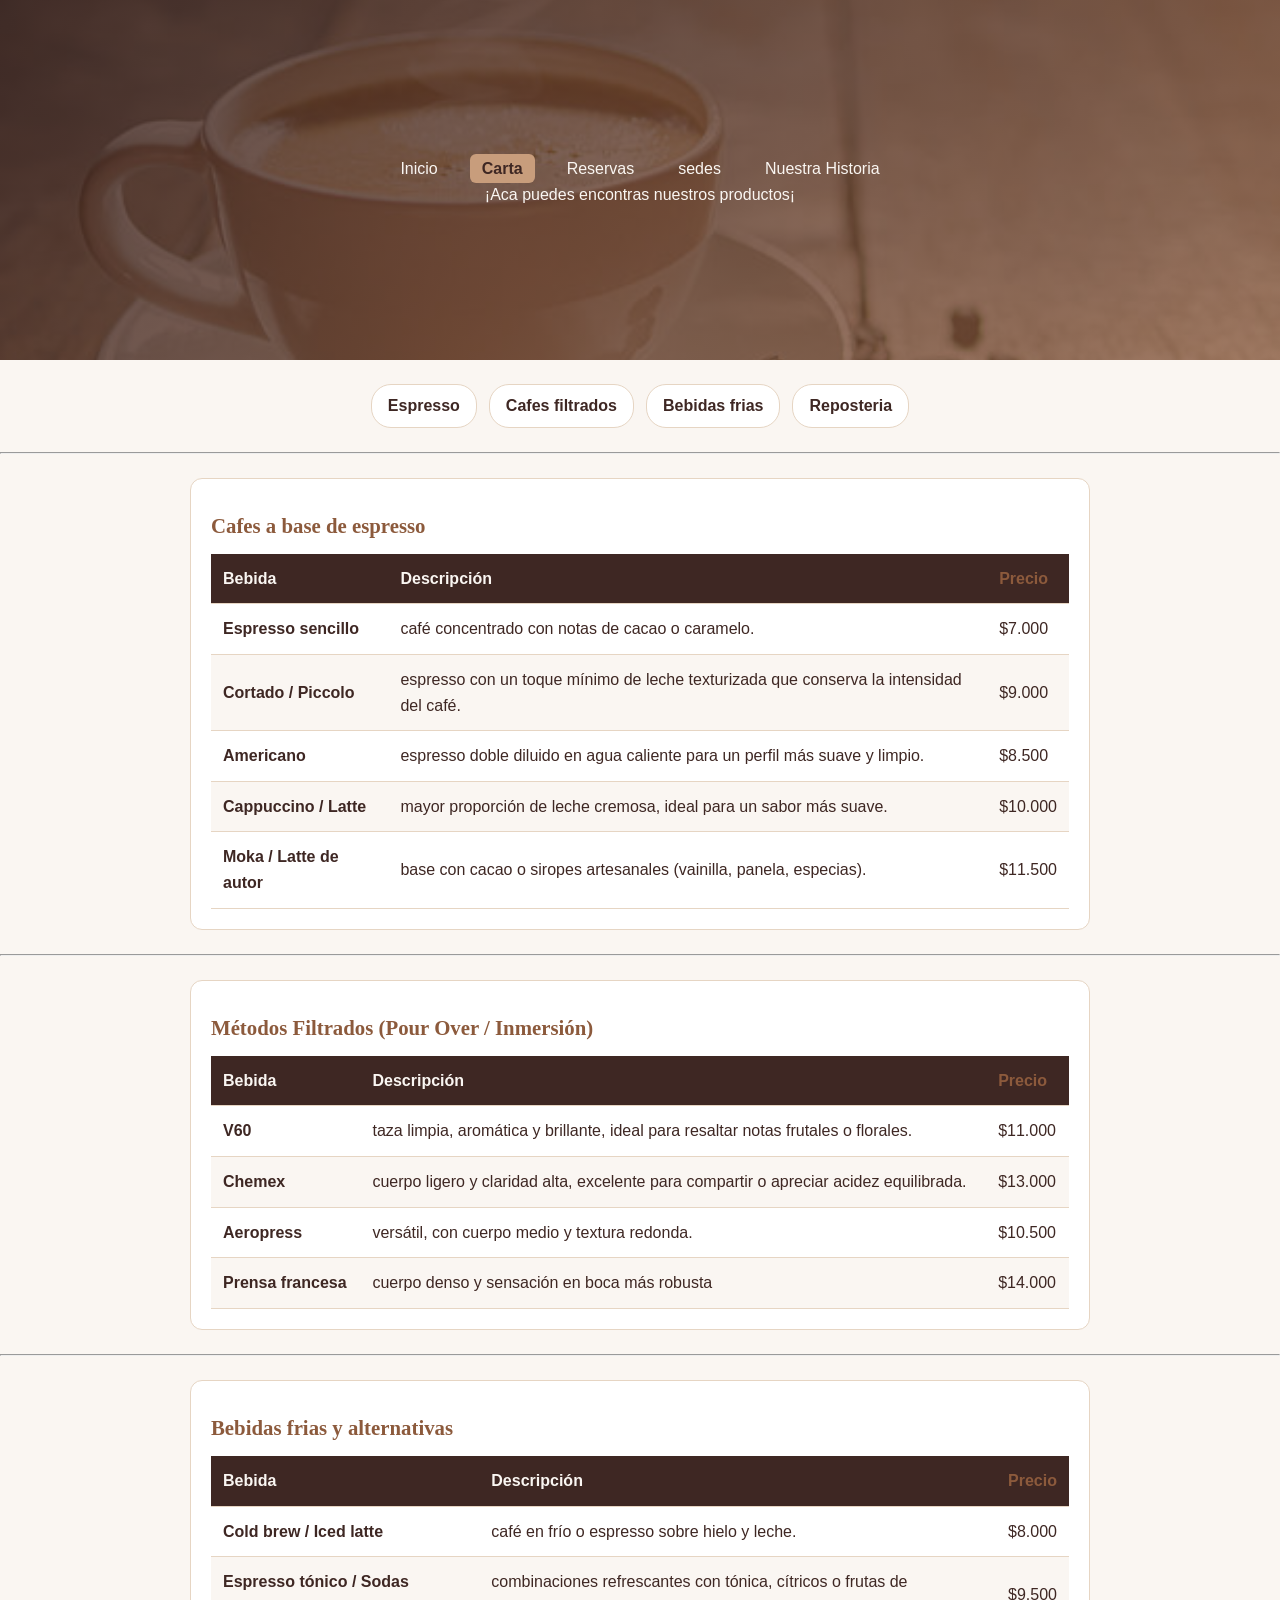
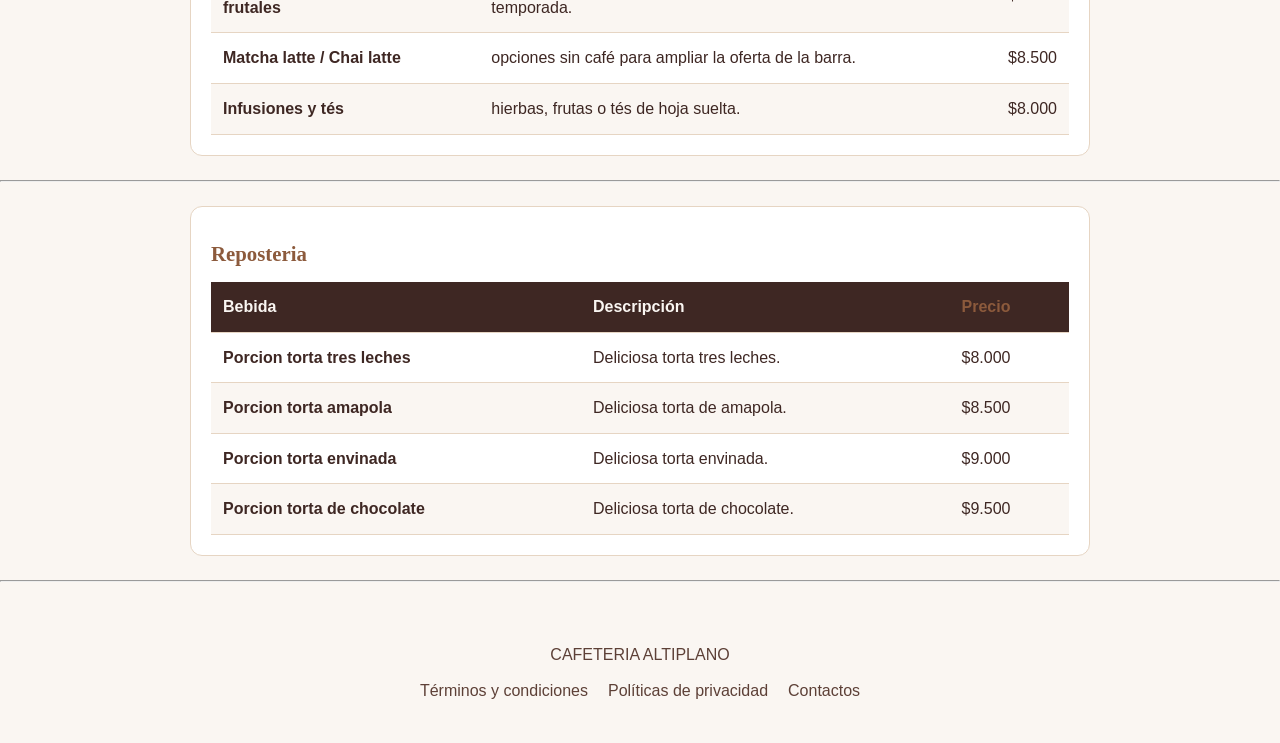
==== commit eae951fb: "encabezado, pie de pagina y comentarios" ====
--- a/carta.html
+++ b/carta.html
@@ -26,6 +26,7 @@
                 <li><a class="menu__enlace menu__enlace--activo" href="carta.html">Carta</a></li>
                 <li><a class="menu__enlace" href="reservas.html">Reservas</a></li>
                 <li><a class="menu__enlace" href="sedes.html">sedes</a></li>
+                <li><a class="menu__enlace" href="nosotros.html">Nuestra Historia</a></li>
             </ul>
         </nav>
 
